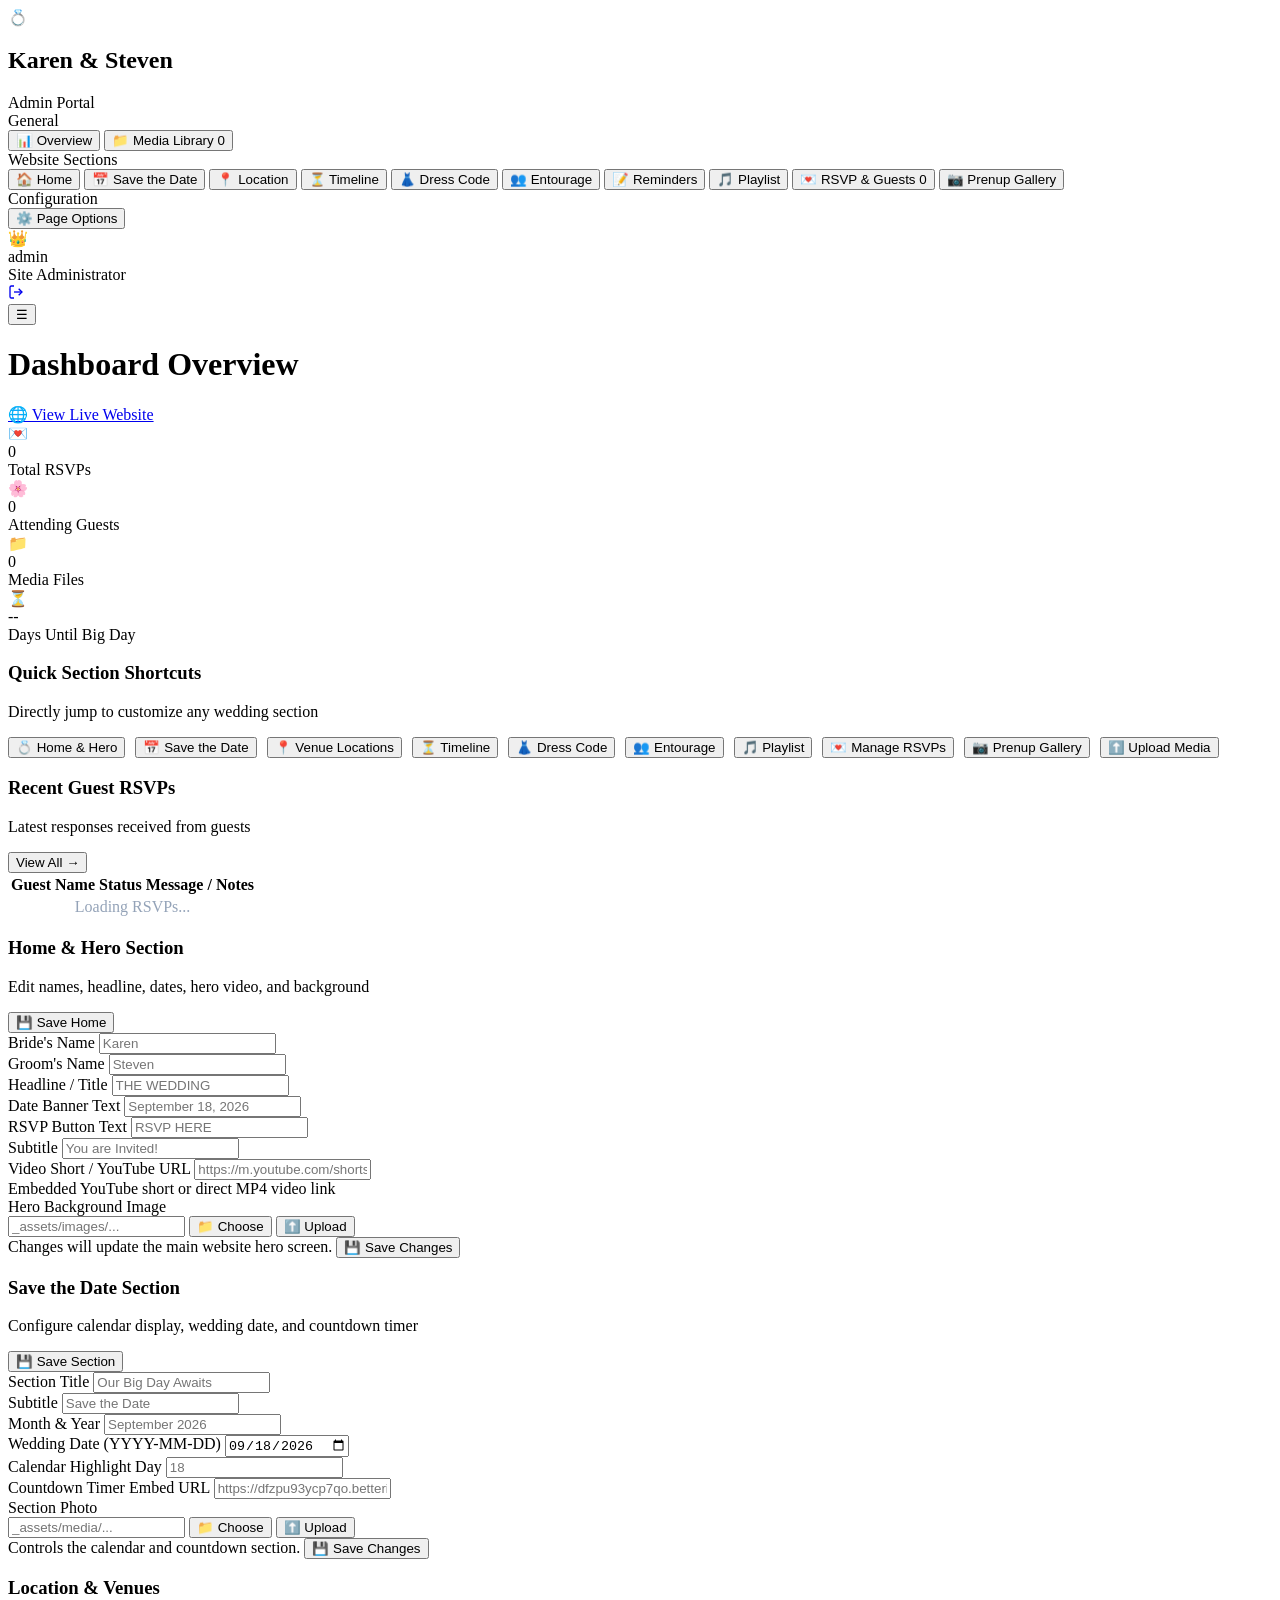
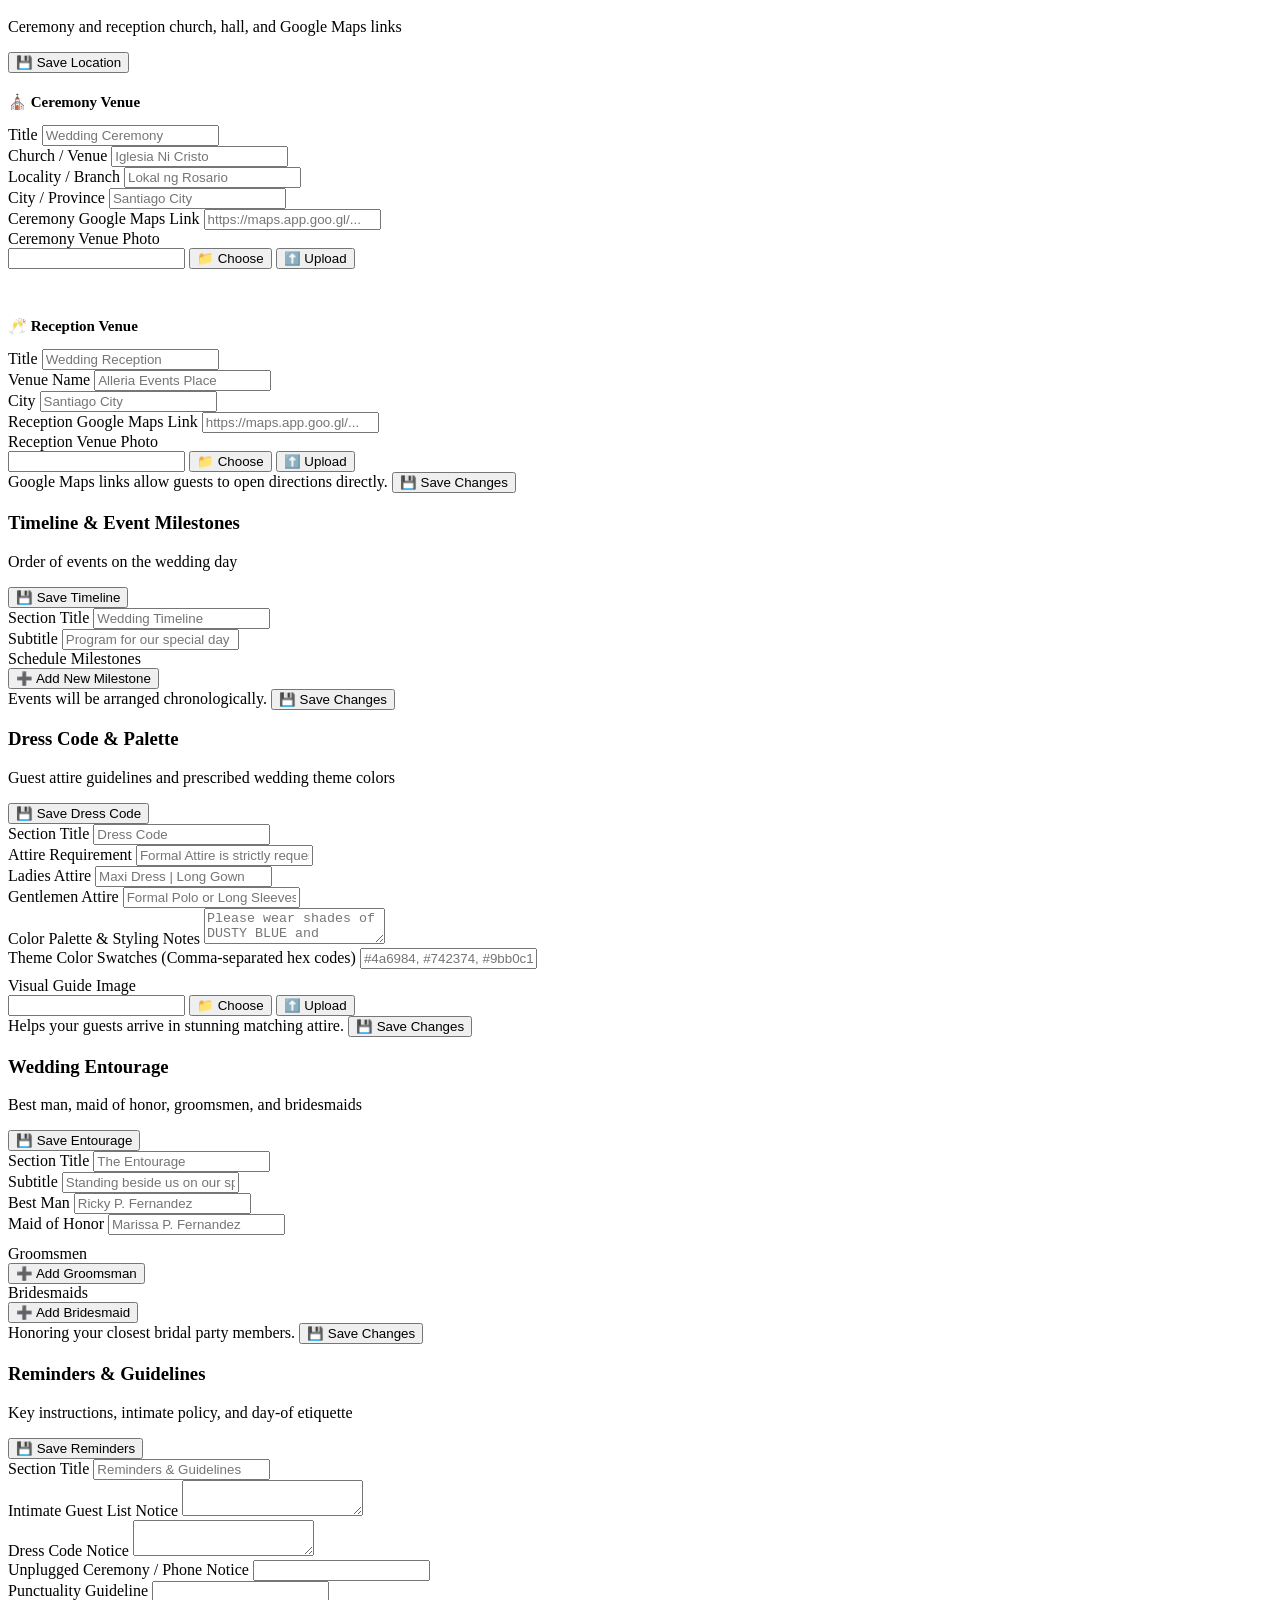
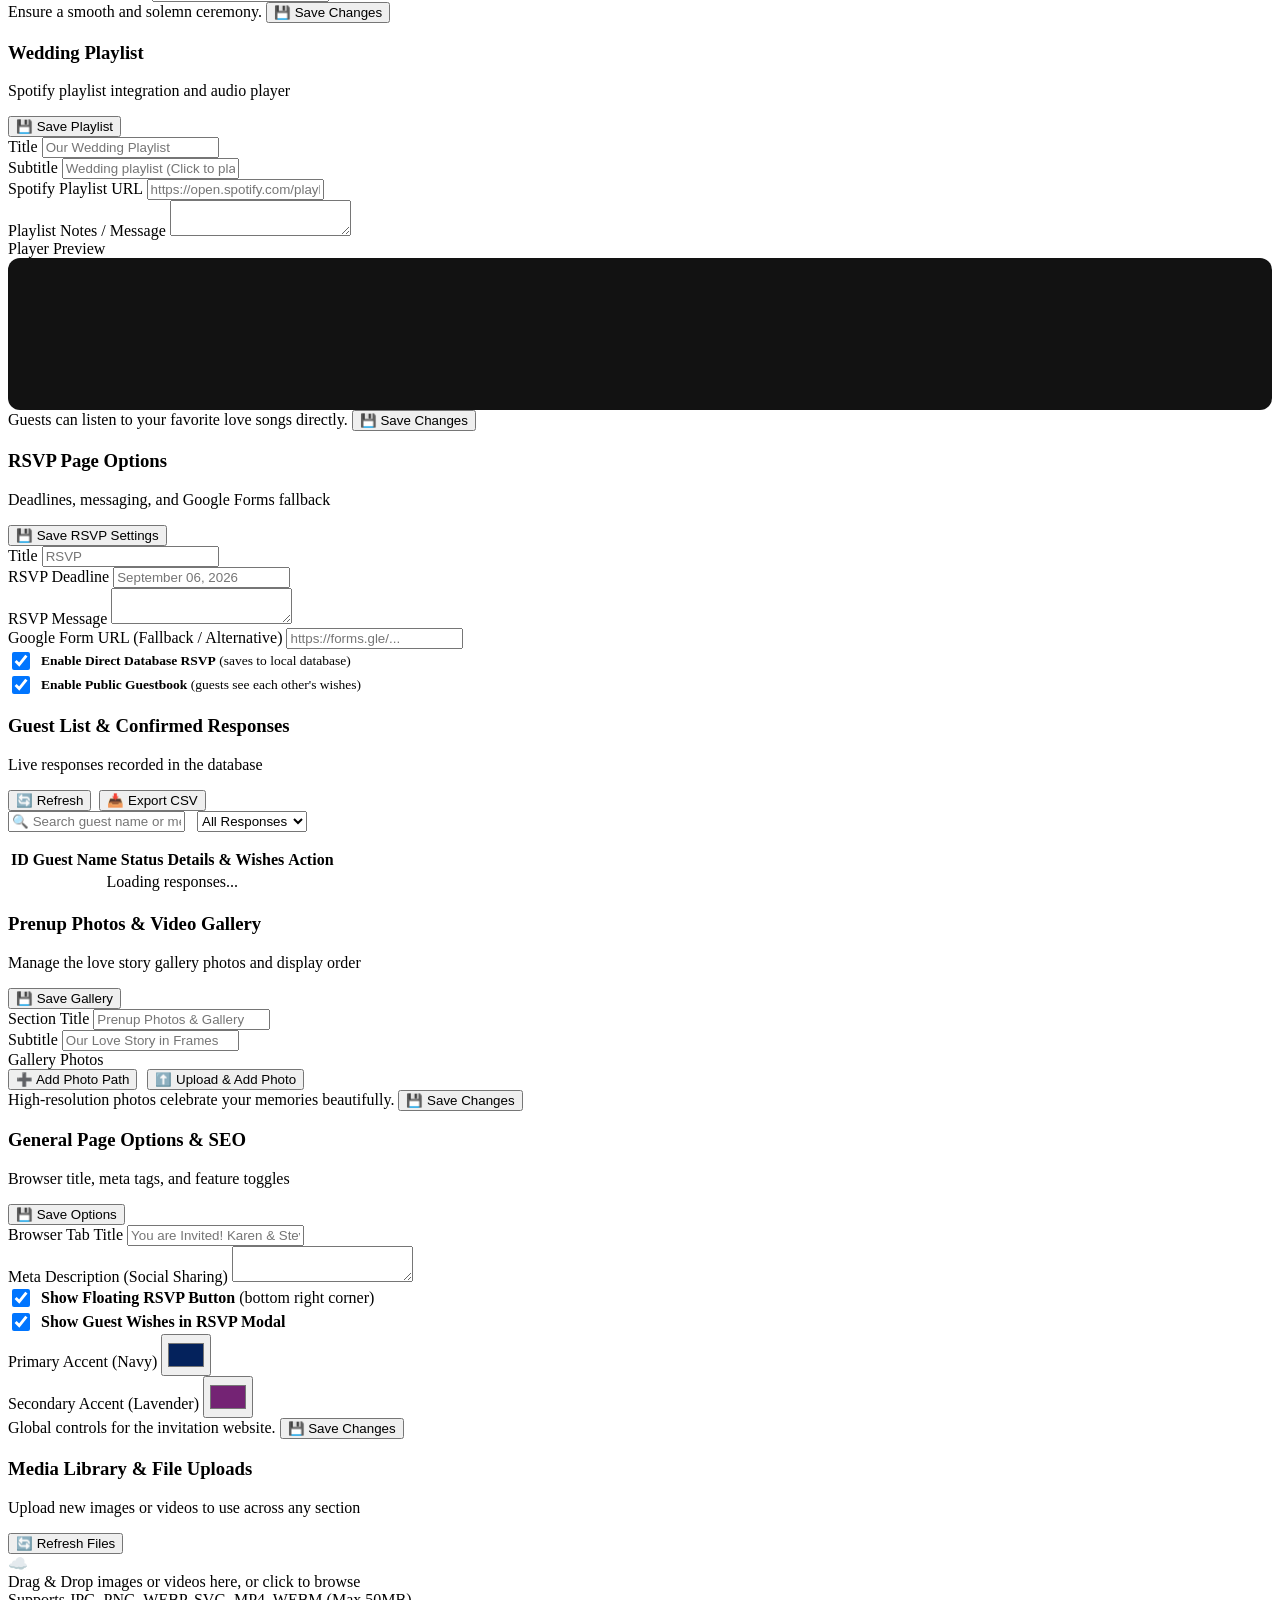
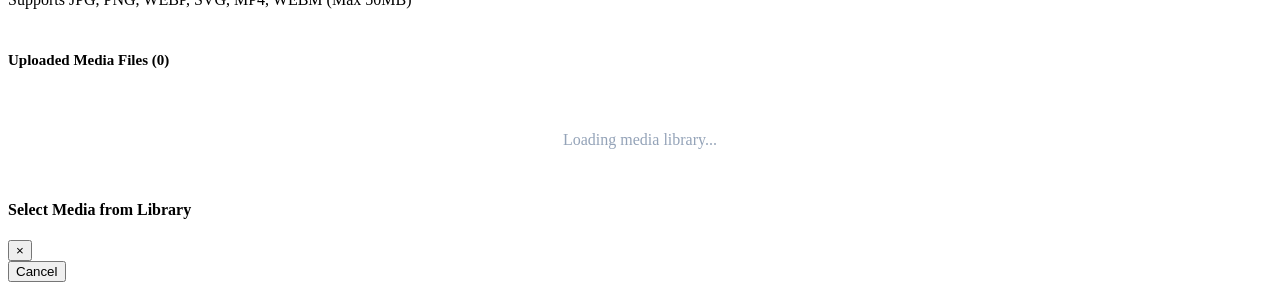
==== frontend/admin/dashboard.html @ 0324f46c "Initial commit: Karen & Steven wedding invitation site and admin portal with Docker & Tailscale depl" ====
<!DOCTYPE html>
<html lang="en">
<head>
  <meta charset="UTF-8" />
  <meta name="viewport" content="width=device-width, initial-scale=1.0" />
  <title>Admin Dashboard &bull; Karen &amp; Steven Wedding</title>
  <link rel="preconnect" href="https://fonts.googleapis.com">
  <link rel="preconnect" href="https://fonts.gstatic.com" crossorigin>
  <link href="https://fonts.googleapis.com/css2?family=Cinzel:wght@500;600;700&family=Inter:wght@300;400;500;600;700;800&display=swap" rel="stylesheet">
  <link rel="stylesheet" href="/admin/dashboard.css" />
</head>
<body>

  <!-- Sidebar -->
  <aside class="sidebar" id="sidebar">
    <div class="sidebar-header">
      <div class="brand-badge">
        <div class="brand-icon">💍</div>
        <div class="brand-info">
          <h2>Karen &amp; Steven</h2>
          <span>Admin Portal</span>
        </div>
      </div>
    </div>

    <nav class="sidebar-menu">
      <div class="menu-category">General</div>
      <button class="nav-item active" data-target="overview">
        <span class="nav-icon">📊</span>
        <span>Overview</span>
      </button>
      <button class="nav-item" data-target="media">
        <span class="nav-icon">📁</span>
        <span>Media Library</span>
        <span class="nav-badge" id="media-badge-count">0</span>
      </button>

      <div class="menu-category">Website Sections</div>
      <button class="nav-item" data-target="home">
        <span class="nav-icon">🏠</span>
        <span>Home</span>
      </button>
      <button class="nav-item" data-target="save_the_date">
        <span class="nav-icon">📅</span>
        <span>Save the Date</span>
      </button>
      <button class="nav-item" data-target="location">
        <span class="nav-icon">📍</span>
        <span>Location</span>
      </button>
      <button class="nav-item" data-target="timeline">
        <span class="nav-icon">⏳</span>
        <span>Timeline</span>
      </button>
      <button class="nav-item" data-target="dress_code">
        <span class="nav-icon">👗</span>
        <span>Dress Code</span>
      </button>
      <button class="nav-item" data-target="entourage">
        <span class="nav-icon">👥</span>
        <span>Entourage</span>
      </button>
      <button class="nav-item" data-target="reminders">
        <span class="nav-icon">📝</span>
        <span>Reminders</span>
      </button>
      <button class="nav-item" data-target="playlist">
        <span class="nav-icon">🎵</span>
        <span>Playlist</span>
      </button>
      <button class="nav-item" data-target="rsvp">
        <span class="nav-icon">💌</span>
        <span>RSVP &amp; Guests</span>
        <span class="nav-badge" id="rsvp-badge-count">0</span>
      </button>
      <button class="nav-item" data-target="prenup">
        <span class="nav-icon">📷</span>
        <span>Prenup Gallery</span>
      </button>

      <div class="menu-category">Configuration</div>
      <button class="nav-item" data-target="page_options">
        <span class="nav-icon">⚙️</span>
        <span>Page Options</span>
      </button>
    </nav>

    <div class="sidebar-footer">
      <div class="admin-profile">
        <div class="admin-avatar">👑</div>
        <div>
          <div class="admin-name" id="admin-display-name">admin</div>
          <div class="admin-role">Site Administrator</div>
        </div>
      </div>
      <a href="/admin/logout" class="logout-btn" title="Log Out">
        <svg width="16" height="16" viewBox="0 0 24 24" fill="none" stroke="currentColor" stroke-width="2">
          <path d="M9 21H5a2 2 0 0 1-2-2V5a2 2 0 0 1 2-2h4"></path>
          <polyline points="16 17 21 12 16 7"></polyline>
          <line x1="21" y1="12" x2="9" y2="12"></line>
        </svg>
      </a>
    </div>
  </aside>

  <!-- Main Wrapper -->
  <div class="main-wrapper">
    <!-- Topbar -->
    <header class="topbar">
      <div class="topbar-left">
        <button class="mobile-toggle" id="mobile-toggle">☰</button>
        <h1 class="page-title" id="current-panel-title">Dashboard Overview</h1>
      </div>
      <div class="topbar-right">
        <a href="/" target="_blank" class="btn btn-secondary btn-sm">
          <span>🌐</span> View Live Website
        </a>
        <button class="btn btn-primary btn-sm save-all-btn" id="global-save-btn" style="display: none;">
          <span>💾</span> Save Changes
        </button>
      </div>
    </header>

    <!-- Main Content -->
    <main class="content-container">

      <!-- PANEL: Overview -->
      <section class="tab-panel active" id="panel-overview">
        <div class="stats-grid">
          <div class="stat-card blue">
            <div class="stat-icon">💌</div>
            <div>
              <div class="stat-val" id="kpi-rsvps-total">0</div>
              <div class="stat-label">Total RSVPs</div>
            </div>
          </div>
          <div class="stat-card green">
            <div class="stat-icon">🌸</div>
            <div>
              <div class="stat-val" id="kpi-rsvps-attending">0</div>
              <div class="stat-label">Attending Guests</div>
            </div>
          </div>
          <div class="stat-card purple">
            <div class="stat-icon">📁</div>
            <div>
              <div class="stat-val" id="kpi-media-count">0</div>
              <div class="stat-label">Media Files</div>
            </div>
          </div>
          <div class="stat-card gold">
            <div class="stat-icon">⏳</div>
            <div>
              <div class="stat-val" id="kpi-days-left">--</div>
              <div class="stat-label">Days Until Big Day</div>
            </div>
          </div>
        </div>

        <div class="card">
          <div class="card-header">
            <div class="card-header-title">
              <h3>Quick Section Shortcuts</h3>
              <p>Directly jump to customize any wedding section</p>
            </div>
          </div>
          <div class="card-body">
            <div style="display: flex; flex-wrap: wrap; gap: 10px;">
              <button class="btn btn-secondary" onclick="navigateToTab('home')">💍 Home &amp; Hero</button>
              <button class="btn btn-secondary" onclick="navigateToTab('save_the_date')">📅 Save the Date</button>
              <button class="btn btn-secondary" onclick="navigateToTab('location')">📍 Venue Locations</button>
              <button class="btn btn-secondary" onclick="navigateToTab('timeline')">⏳ Timeline</button>
              <button class="btn btn-secondary" onclick="navigateToTab('dress_code')">👗 Dress Code</button>
              <button class="btn btn-secondary" onclick="navigateToTab('entourage')">👥 Entourage</button>
              <button class="btn btn-secondary" onclick="navigateToTab('playlist')">🎵 Playlist</button>
              <button class="btn btn-secondary" onclick="navigateToTab('rsvp')">💌 Manage RSVPs</button>
              <button class="btn btn-secondary" onclick="navigateToTab('prenup')">📷 Prenup Gallery</button>
              <button class="btn btn-primary" onclick="navigateToTab('media')">⬆️ Upload Media</button>
            </div>
          </div>
        </div>

        <div class="card">
          <div class="card-header">
            <div class="card-header-title">
              <h3>Recent Guest RSVPs</h3>
              <p>Latest responses received from guests</p>
            </div>
            <button class="btn btn-secondary btn-sm" onclick="navigateToTab('rsvp')">View All &rarr;</button>
          </div>
          <div class="card-body table-responsive">
            <table class="data-table" id="overview-rsvp-table">
              <thead>
                <tr>
                  <th>Guest Name</th>
                  <th>Status</th>
                  <th>Message / Notes</th>
                </tr>
              </thead>
              <tbody id="overview-rsvp-tbody">
                <tr><td colspan="3" style="text-align: center; color: #94a3b8;">Loading RSVPs...</td></tr>
              </tbody>
            </table>
          </div>
        </div>
      </section>

      <!-- PANEL: Home -->
      <section class="tab-panel" id="panel-home">
        <div class="card">
          <div class="card-header">
            <div class="card-header-title">
              <h3>Home &amp; Hero Section</h3>
              <p>Edit names, headline, dates, hero video, and background</p>
            </div>
            <button class="btn btn-primary btn-sm save-section-btn" data-section="home">💾 Save Home</button>
          </div>
          <div class="card-body">
            <div class="form-grid">
              <div class="form-group">
                <label class="form-label" for="home_bride_name">Bride's Name</label>
                <input type="text" id="home_bride_name" class="form-control" placeholder="Karen" />
              </div>
              <div class="form-group">
                <label class="form-label" for="home_groom_name">Groom's Name</label>
                <input type="text" id="home_groom_name" class="form-control" placeholder="Steven" />
              </div>
              <div class="form-group">
                <label class="form-label" for="home_title">Headline / Title</label>
                <input type="text" id="home_title" class="form-control" placeholder="THE WEDDING" />
              </div>
              <div class="form-group">
                <label class="form-label" for="home_date_text">Date Banner Text</label>
                <input type="text" id="home_date_text" class="form-control" placeholder="September 18, 2026" />
              </div>
              <div class="form-group">
                <label class="form-label" for="home_rsvp_btn_text">RSVP Button Text</label>
                <input type="text" id="home_rsvp_btn_text" class="form-control" placeholder="RSVP HERE" />
              </div>
              <div class="form-group">
                <label class="form-label" for="home_subtitle">Subtitle</label>
                <input type="text" id="home_subtitle" class="form-control" placeholder="You are Invited!" />
              </div>
            </div>

            <div class="form-group">
              <label class="form-label" for="home_video_url">Video Short / YouTube URL</label>
              <input type="text" id="home_video_url" class="form-control" placeholder="https://m.youtube.com/shorts/..." />
              <div class="form-help">Embedded YouTube short or direct MP4 video link</div>
            </div>

            <div class="form-group">
              <label class="form-label">Hero Background Image</label>
              <div class="media-input-group">
                <input type="text" id="home_background_image" class="form-control" placeholder="_assets/images/..." />
                <button type="button" class="btn btn-secondary choose-media-btn" data-target-input="home_background_image">📁 Choose</button>
                <button type="button" class="btn btn-primary quick-upload-btn" data-target-input="home_background_image">⬆️ Upload</button>
              </div>
              <div class="media-preview-box" id="home_background_image_preview"></div>
            </div>
          </div>
          <div class="card-footer">
            <span class="form-help">Changes will update the main website hero screen.</span>
            <button class="btn btn-primary save-section-btn" data-section="home">💾 Save Changes</button>
          </div>
        </div>
      </section>

      <!-- PANEL: Save the Date -->
      <section class="tab-panel" id="panel-save_the_date">
        <div class="card">
          <div class="card-header">
            <div class="card-header-title">
              <h3>Save the Date Section</h3>
              <p>Configure calendar display, wedding date, and countdown timer</p>
            </div>
            <button class="btn btn-primary btn-sm save-section-btn" data-section="save_the_date">💾 Save Section</button>
          </div>
          <div class="card-body">
            <div class="form-grid">
              <div class="form-group">
                <label class="form-label" for="std_title">Section Title</label>
                <input type="text" id="std_title" class="form-control" placeholder="Our Big Day Awaits" />
              </div>
              <div class="form-group">
                <label class="form-label" for="std_subtitle">Subtitle</label>
                <input type="text" id="std_subtitle" class="form-control" placeholder="Save the Date" />
              </div>
              <div class="form-group">
                <label class="form-label" for="std_month_year">Month &amp; Year</label>
                <input type="text" id="std_month_year" class="form-control" placeholder="September 2026" />
              </div>
              <div class="form-group">
                <label class="form-label" for="std_wedding_date">Wedding Date (YYYY-MM-DD)</label>
                <input type="date" id="std_wedding_date" class="form-control" value="2026-09-18" />
              </div>
              <div class="form-group">
                <label class="form-label" for="std_highlight_day">Calendar Highlight Day</label>
                <input type="text" id="std_highlight_day" class="form-control" placeholder="18" />
              </div>
            </div>

            <div class="form-group">
              <label class="form-label" for="std_countdown_embed">Countdown Timer Embed URL</label>
              <input type="text" id="std_countdown_embed" class="form-control" placeholder="https://dfzpu93ycp7qo.betterimages.ai/..." />
            </div>

            <div class="form-group">
              <label class="form-label">Section Photo</label>
              <div class="media-input-group">
                <input type="text" id="std_image" class="form-control" placeholder="_assets/media/..." />
                <button type="button" class="btn btn-secondary choose-media-btn" data-target-input="std_image">📁 Choose</button>
                <button type="button" class="btn btn-primary quick-upload-btn" data-target-input="std_image">⬆️ Upload</button>
              </div>
              <div class="media-preview-box" id="std_image_preview"></div>
            </div>
          </div>
          <div class="card-footer">
            <span class="form-help">Controls the calendar and countdown section.</span>
            <button class="btn btn-primary save-section-btn" data-section="save_the_date">💾 Save Changes</button>
          </div>
        </div>
      </section>

      <!-- PANEL: Location -->
      <section class="tab-panel" id="panel-location">
        <div class="card">
          <div class="card-header">
            <div class="card-header-title">
              <h3>Location &amp; Venues</h3>
              <p>Ceremony and reception church, hall, and Google Maps links</p>
            </div>
            <button class="btn btn-primary btn-sm save-section-btn" data-section="location">💾 Save Location</button>
          </div>
          <div class="card-body">
            <h4 style="font-size: 15px; margin-bottom: 14px; color: var(--primary);">⛪ Ceremony Venue</h4>
            <div class="form-grid">
              <div class="form-group">
                <label class="form-label" for="loc_ceremony_title">Title</label>
                <input type="text" id="loc_ceremony_title" class="form-control" placeholder="Wedding Ceremony" />
              </div>
              <div class="form-group">
                <label class="form-label" for="loc_ceremony_church">Church / Venue</label>
                <input type="text" id="loc_ceremony_church" class="form-control" placeholder="Iglesia Ni Cristo" />
              </div>
              <div class="form-group">
                <label class="form-label" for="loc_ceremony_sub">Locality / Branch</label>
                <input type="text" id="loc_ceremony_sub" class="form-control" placeholder="Lokal ng Rosario" />
              </div>
              <div class="form-group">
                <label class="form-label" for="loc_ceremony_city">City / Province</label>
                <input type="text" id="loc_ceremony_city" class="form-control" placeholder="Santiago City" />
              </div>
            </div>
            <div class="form-group">
              <label class="form-label" for="loc_ceremony_map_url">Ceremony Google Maps Link</label>
              <input type="text" id="loc_ceremony_map_url" class="form-control" placeholder="https://maps.app.goo.gl/..." />
            </div>
            <div class="form-group">
              <label class="form-label">Ceremony Venue Photo</label>
              <div class="media-input-group">
                <input type="text" id="loc_ceremony_image" class="form-control" />
                <button type="button" class="btn btn-secondary choose-media-btn" data-target-input="loc_ceremony_image">📁 Choose</button>
                <button type="button" class="btn btn-primary quick-upload-btn" data-target-input="loc_ceremony_image">⬆️ Upload</button>
              </div>
              <div class="media-preview-box" id="loc_ceremony_image_preview"></div>
            </div>

            <hr style="border: none; border-top: 1px solid var(--border-color); margin: 24px 0;" />

            <h4 style="font-size: 15px; margin-bottom: 14px; color: var(--accent-lavender);">🥂 Reception Venue</h4>
            <div class="form-grid">
              <div class="form-group">
                <label class="form-label" for="loc_reception_title">Title</label>
                <input type="text" id="loc_reception_title" class="form-control" placeholder="Wedding Reception" />
              </div>
              <div class="form-group">
                <label class="form-label" for="loc_reception_venue">Venue Name</label>
                <input type="text" id="loc_reception_venue" class="form-control" placeholder="Alleria Events Place" />
              </div>
              <div class="form-group">
                <label class="form-label" for="loc_reception_city">City</label>
                <input type="text" id="loc_reception_city" class="form-control" placeholder="Santiago City" />
              </div>
            </div>
            <div class="form-group">
              <label class="form-label" for="loc_reception_map_url">Reception Google Maps Link</label>
              <input type="text" id="loc_reception_map_url" class="form-control" placeholder="https://maps.app.goo.gl/..." />
            </div>
            <div class="form-group">
              <label class="form-label">Reception Venue Photo</label>
              <div class="media-input-group">
                <input type="text" id="loc_reception_image" class="form-control" />
                <button type="button" class="btn btn-secondary choose-media-btn" data-target-input="loc_reception_image">📁 Choose</button>
                <button type="button" class="btn btn-primary quick-upload-btn" data-target-input="loc_reception_image">⬆️ Upload</button>
              </div>
              <div class="media-preview-box" id="loc_reception_image_preview"></div>
            </div>
          </div>
          <div class="card-footer">
            <span class="form-help">Google Maps links allow guests to open directions directly.</span>
            <button class="btn btn-primary save-section-btn" data-section="location">💾 Save Changes</button>
          </div>
        </div>
      </section>

      <!-- PANEL: Timeline -->
      <section class="tab-panel" id="panel-timeline">
        <div class="card">
          <div class="card-header">
            <div class="card-header-title">
              <h3>Timeline &amp; Event Milestones</h3>
              <p>Order of events on the wedding day</p>
            </div>
            <button class="btn btn-primary btn-sm save-section-btn" data-section="timeline">💾 Save Timeline</button>
          </div>
          <div class="card-body">
            <div class="form-grid">
              <div class="form-group">
                <label class="form-label" for="tl_title">Section Title</label>
                <input type="text" id="tl_title" class="form-control" placeholder="Wedding Timeline" />
              </div>
              <div class="form-group">
                <label class="form-label" for="tl_subtitle">Subtitle</label>
                <input type="text" id="tl_subtitle" class="form-control" placeholder="Program for our special day" />
              </div>
            </div>

            <label class="form-label" style="margin-top: 10px;">Schedule Milestones</label>
            <div id="timeline-list" class="dynamic-list"></div>

            <button type="button" class="btn btn-secondary btn-sm" id="add-timeline-item-btn">
              <span>➕</span> Add New Milestone
            </button>
          </div>
          <div class="card-footer">
            <span class="form-help">Events will be arranged chronologically.</span>
            <button class="btn btn-primary save-section-btn" data-section="timeline">💾 Save Changes</button>
          </div>
        </div>
      </section>

      <!-- PANEL: Dress Code -->
      <section class="tab-panel" id="panel-dress_code">
        <div class="card">
          <div class="card-header">
            <div class="card-header-title">
              <h3>Dress Code &amp; Palette</h3>
              <p>Guest attire guidelines and prescribed wedding theme colors</p>
            </div>
            <button class="btn btn-primary btn-sm save-section-btn" data-section="dress_code">💾 Save Dress Code</button>
          </div>
          <div class="card-body">
            <div class="form-grid">
              <div class="form-group">
                <label class="form-label" for="dc_title">Section Title</label>
                <input type="text" id="dc_title" class="form-control" placeholder="Dress Code" />
              </div>
              <div class="form-group">
                <label class="form-label" for="dc_attire_rule">Attire Requirement</label>
                <input type="text" id="dc_attire_rule" class="form-control" placeholder="Formal Attire is strictly requested." />
              </div>
              <div class="form-group">
                <label class="form-label" for="dc_ladies">Ladies Attire</label>
                <input type="text" id="dc_ladies" class="form-control" placeholder="Maxi Dress | Long Gown" />
              </div>
              <div class="form-group">
                <label class="form-label" for="dc_gentlemen">Gentlemen Attire</label>
                <input type="text" id="dc_gentlemen" class="form-control" placeholder="Formal Polo or Long Sleeves | Black Slacks" />
              </div>
            </div>

            <div class="form-group">
              <label class="form-label" for="dc_notes">Color Palette &amp; Styling Notes</label>
              <textarea id="dc_notes" class="form-control" placeholder="Please wear shades of DUSTY BLUE and LAVENDER to compliment the theme."></textarea>
            </div>

            <div class="form-group">
              <label class="form-label">Theme Color Swatches (Comma-separated hex codes)</label>
              <input type="text" id="dc_colors" class="form-control" placeholder="#4a6984, #742374, #9bb0c1, #cbb3cc, #c5a059" />
              <div id="dc_color_preview" style="display: flex; gap: 8px; margin-top: 8px;"></div>
            </div>

            <div class="form-group">
              <label class="form-label">Visual Guide Image</label>
              <div class="media-input-group">
                <input type="text" id="dc_guide_image" class="form-control" />
                <button type="button" class="btn btn-secondary choose-media-btn" data-target-input="dc_guide_image">📁 Choose</button>
                <button type="button" class="btn btn-primary quick-upload-btn" data-target-input="dc_guide_image">⬆️ Upload</button>
              </div>
              <div class="media-preview-box" id="dc_guide_image_preview"></div>
            </div>
          </div>
          <div class="card-footer">
            <span class="form-help">Helps your guests arrive in stunning matching attire.</span>
            <button class="btn btn-primary save-section-btn" data-section="dress_code">💾 Save Changes</button>
          </div>
        </div>
      </section>

      <!-- PANEL: Entourage -->
      <section class="tab-panel" id="panel-entourage">
        <div class="card">
          <div class="card-header">
            <div class="card-header-title">
              <h3>Wedding Entourage</h3>
              <p>Best man, maid of honor, groomsmen, and bridesmaids</p>
            </div>
            <button class="btn btn-primary btn-sm save-section-btn" data-section="entourage">💾 Save Entourage</button>
          </div>
          <div class="card-body">
            <div class="form-grid">
              <div class="form-group">
                <label class="form-label" for="ent_title">Section Title</label>
                <input type="text" id="ent_title" class="form-control" placeholder="The Entourage" />
              </div>
              <div class="form-group">
                <label class="form-label" for="ent_subtitle">Subtitle</label>
                <input type="text" id="ent_subtitle" class="form-control" placeholder="Standing beside us on our special day" />
              </div>
              <div class="form-group">
                <label class="form-label" for="ent_best_man">Best Man</label>
                <input type="text" id="ent_best_man" class="form-control" placeholder="Ricky P. Fernandez" />
              </div>
              <div class="form-group">
                <label class="form-label" for="ent_maid_of_honor">Maid of Honor</label>
                <input type="text" id="ent_maid_of_honor" class="form-control" placeholder="Marissa P. Fernandez" />
              </div>
            </div>

            <div class="form-grid" style="margin-top: 10px;">
              <div>
                <label class="form-label">Groomsmen</label>
                <div id="groomsmen-list" class="dynamic-list"></div>
                <button type="button" class="btn btn-secondary btn-sm" id="add-groomsman-btn">➕ Add Groomsman</button>
              </div>
              <div>
                <label class="form-label">Bridesmaids</label>
                <div id="bridesmaids-list" class="dynamic-list"></div>
                <button type="button" class="btn btn-secondary btn-sm" id="add-bridesmaid-btn">➕ Add Bridesmaid</button>
              </div>
            </div>
          </div>
          <div class="card-footer">
            <span class="form-help">Honoring your closest bridal party members.</span>
            <button class="btn btn-primary save-section-btn" data-section="entourage">💾 Save Changes</button>
          </div>
        </div>
      </section>

      <!-- PANEL: Reminders -->
      <section class="tab-panel" id="panel-reminders">
        <div class="card">
          <div class="card-header">
            <div class="card-header-title">
              <h3>Reminders &amp; Guidelines</h3>
              <p>Key instructions, intimate policy, and day-of etiquette</p>
            </div>
            <button class="btn btn-primary btn-sm save-section-btn" data-section="reminders">💾 Save Reminders</button>
          </div>
          <div class="card-body">
            <div class="form-group">
              <label class="form-label" for="rem_title">Section Title</label>
              <input type="text" id="rem_title" class="form-control" placeholder="Reminders & Guidelines" />
            </div>
            <div class="form-group">
              <label class="form-label" for="rem_intimate_note">Intimate Guest List Notice</label>
              <textarea id="rem_intimate_note" class="form-control"></textarea>
            </div>
            <div class="form-group">
              <label class="form-label" for="rem_dress_code_note">Dress Code Notice</label>
              <textarea id="rem_dress_code_note" class="form-control"></textarea>
            </div>
            <div class="form-group">
              <label class="form-label" for="rem_unplugged_ceremony">Unplugged Ceremony / Phone Notice</label>
              <input type="text" id="rem_unplugged_ceremony" class="form-control" />
            </div>
            <div class="form-group">
              <label class="form-label" for="rem_punctuality">Punctuality Guideline</label>
              <input type="text" id="rem_punctuality" class="form-control" />
            </div>
          </div>
          <div class="card-footer">
            <span class="form-help">Ensure a smooth and solemn ceremony.</span>
            <button class="btn btn-primary save-section-btn" data-section="reminders">💾 Save Changes</button>
          </div>
        </div>
      </section>

      <!-- PANEL: Playlist -->
      <section class="tab-panel" id="panel-playlist">
        <div class="card">
          <div class="card-header">
            <div class="card-header-title">
              <h3>Wedding Playlist</h3>
              <p>Spotify playlist integration and audio player</p>
            </div>
            <button class="btn btn-primary btn-sm save-section-btn" data-section="playlist">💾 Save Playlist</button>
          </div>
          <div class="card-body">
            <div class="form-grid">
              <div class="form-group">
                <label class="form-label" for="pl_title">Title</label>
                <input type="text" id="pl_title" class="form-control" placeholder="Our Wedding Playlist" />
              </div>
              <div class="form-group">
                <label class="form-label" for="pl_subtitle">Subtitle</label>
                <input type="text" id="pl_subtitle" class="form-control" placeholder="Wedding playlist (Click to play)" />
              </div>
            </div>

            <div class="form-group">
              <label class="form-label" for="pl_spotify_url">Spotify Playlist URL</label>
              <input type="text" id="pl_spotify_url" class="form-control" placeholder="https://open.spotify.com/playlist/..." />
            </div>

            <div class="form-group">
              <label class="form-label" for="pl_notes">Playlist Notes / Message</label>
              <textarea id="pl_notes" class="form-control"></textarea>
            </div>

            <div class="form-group">
              <label class="form-label">Player Preview</label>
              <div id="spotify-preview-container" style="border-radius: 12px; overflow: hidden; background: #121212; min-height: 152px;"></div>
            </div>
          </div>
          <div class="card-footer">
            <span class="form-help">Guests can listen to your favorite love songs directly.</span>
            <button class="btn btn-primary save-section-btn" data-section="playlist">💾 Save Changes</button>
          </div>
        </div>
      </section>

      <!-- PANEL: RSVP & Guests -->
      <section class="tab-panel" id="panel-rsvp">
        <div class="card">
          <div class="card-header">
            <div class="card-header-title">
              <h3>RSVP Page Options</h3>
              <p>Deadlines, messaging, and Google Forms fallback</p>
            </div>
            <button class="btn btn-primary btn-sm save-section-btn" data-section="rsvp">💾 Save RSVP Settings</button>
          </div>
          <div class="card-body">
            <div class="form-grid">
              <div class="form-group">
                <label class="form-label" for="rsvp_title">Title</label>
                <input type="text" id="rsvp_title" class="form-control" placeholder="RSVP" />
              </div>
              <div class="form-group">
                <label class="form-label" for="rsvp_deadline">RSVP Deadline</label>
                <input type="text" id="rsvp_deadline" class="form-control" placeholder="September 06, 2026" />
              </div>
            </div>

            <div class="form-group">
              <label class="form-label" for="rsvp_description">RSVP Message</label>
              <textarea id="rsvp_description" class="form-control"></textarea>
            </div>

            <div class="form-group">
              <label class="form-label" for="rsvp_google_form_url">Google Form URL (Fallback / Alternative)</label>
              <input type="text" id="rsvp_google_form_url" class="form-control" placeholder="https://forms.gle/..." />
            </div>

            <div class="form-grid">
              <div class="form-group">
                <label style="display: flex; align-items: center; gap: 8px; cursor: pointer; font-size: 13.5px;">
                  <input type="checkbox" id="rsvp_enable_direct_rsvp" checked style="accent-color: var(--primary); width: 18px; height: 18px;" />
                  <span><strong>Enable Direct Database RSVP</strong> (saves to local database)</span>
                </label>
              </div>
              <div class="form-group">
                <label style="display: flex; align-items: center; gap: 8px; cursor: pointer; font-size: 13.5px;">
                  <input type="checkbox" id="rsvp_enable_guestbook" checked style="accent-color: var(--primary); width: 18px; height: 18px;" />
                  <span><strong>Enable Public Guestbook</strong> (guests see each other's wishes)</span>
                </label>
              </div>
            </div>
          </div>
        </div>

        <!-- Guest List Management -->
        <div class="card">
          <div class="card-header">
            <div class="card-header-title">
              <h3>Guest List &amp; Confirmed Responses</h3>
              <p>Live responses recorded in the database</p>
            </div>
            <div style="display: flex; gap: 8px;">
              <button class="btn btn-secondary btn-sm" id="refresh-rsvps-btn">🔄 Refresh</button>
              <button class="btn btn-success btn-sm" id="export-rsvps-csv-btn">📥 Export CSV</button>
            </div>
          </div>
          <div class="card-body">
            <div style="display: flex; gap: 12px; margin-bottom: 16px;">
              <input type="text" id="rsvp-search-input" class="form-control" placeholder="🔍 Search guest name or message..." style="max-width: 320px;" />
              <select id="rsvp-status-filter" class="form-control" style="max-width: 180px;">
                <option value="all">All Responses</option>
                <option value="attending">Attending Only</option>
                <option value="declined">Declined Only</option>
              </select>
            </div>

            <div class="table-responsive">
              <table class="data-table" id="all-rsvps-table">
                <thead>
                  <tr>
                    <th>ID</th>
                    <th>Guest Name</th>
                    <th>Status</th>
                    <th>Details &amp; Wishes</th>
                    <th>Action</th>
                  </tr>
                </thead>
                <tbody id="all-rsvps-tbody">
                  <tr><td colspan="5" style="text-align: center;">Loading responses...</td></tr>
                </tbody>
              </table>
            </div>
          </div>
        </div>
      </section>

      <!-- PANEL: Prenup Gallery -->
      <section class="tab-panel" id="panel-prenup">
        <div class="card">
          <div class="card-header">
            <div class="card-header-title">
              <h3>Prenup Photos &amp; Video Gallery</h3>
              <p>Manage the love story gallery photos and display order</p>
            </div>
            <button class="btn btn-primary btn-sm save-section-btn" data-section="prenup">💾 Save Gallery</button>
          </div>
          <div class="card-body">
            <div class="form-grid">
              <div class="form-group">
                <label class="form-label" for="pn_title">Section Title</label>
                <input type="text" id="pn_title" class="form-control" placeholder="Prenup Photos & Gallery" />
              </div>
              <div class="form-group">
                <label class="form-label" for="pn_subtitle">Subtitle</label>
                <input type="text" id="pn_subtitle" class="form-control" placeholder="Our Love Story in Frames" />
              </div>
            </div>

            <label class="form-label" style="margin-top: 14px;">Gallery Photos</label>
            <div id="prenup-photos-list" class="dynamic-list"></div>

            <div style="display: flex; gap: 10px;">
              <button type="button" class="btn btn-secondary btn-sm" id="add-prenup-photo-btn">
                <span>➕</span> Add Photo Path
              </button>
              <button type="button" class="btn btn-primary btn-sm" id="upload-prenup-photo-btn">
                <span>⬆️</span> Upload &amp; Add Photo
              </button>
            </div>
          </div>
          <div class="card-footer">
            <span class="form-help">High-resolution photos celebrate your memories beautifully.</span>
            <button class="btn btn-primary save-section-btn" data-section="prenup">💾 Save Changes</button>
          </div>
        </div>
      </section>

      <!-- PANEL: Page Options -->
      <section class="tab-panel" id="panel-page_options">
        <div class="card">
          <div class="card-header">
            <div class="card-header-title">
              <h3>General Page Options &amp; SEO</h3>
              <p>Browser title, meta tags, and feature toggles</p>
            </div>
            <button class="btn btn-primary btn-sm save-section-btn" data-section="page_options">💾 Save Options</button>
          </div>
          <div class="card-body">
            <div class="form-group">
              <label class="form-label" for="opt_site_title">Browser Tab Title</label>
              <input type="text" id="opt_site_title" class="form-control" placeholder="You are Invited! Karen & Steven Wedding" />
            </div>

            <div class="form-group">
              <label class="form-label" for="opt_meta_description">Meta Description (Social Sharing)</label>
              <textarea id="opt_meta_description" class="form-control"></textarea>
            </div>

            <div class="form-grid">
              <div class="form-group">
                <label style="display: flex; align-items: center; gap: 8px; cursor: pointer;">
                  <input type="checkbox" id="opt_show_floating_rsvp" checked style="accent-color: var(--primary); width: 18px; height: 18px;" />
                  <span><strong>Show Floating RSVP Button</strong> (bottom right corner)</span>
                </label>
              </div>
              <div class="form-group">
                <label style="display: flex; align-items: center; gap: 8px; cursor: pointer;">
                  <input type="checkbox" id="opt_show_guest_wishes" checked style="accent-color: var(--primary); width: 18px; height: 18px;" />
                  <span><strong>Show Guest Wishes in RSVP Modal</strong></span>
                </label>
              </div>
            </div>

            <div class="form-grid">
              <div class="form-group">
                <label class="form-label" for="opt_primary_color">Primary Accent (Navy)</label>
                <input type="color" id="opt_primary_color" class="form-control" value="#04225c" style="height: 42px; padding: 4px;" />
              </div>
              <div class="form-group">
                <label class="form-label" for="opt_secondary_color">Secondary Accent (Lavender)</label>
                <input type="color" id="opt_secondary_color" class="form-control" value="#742374" style="height: 42px; padding: 4px;" />
              </div>
            </div>
          </div>
          <div class="card-footer">
            <span class="form-help">Global controls for the invitation website.</span>
            <button class="btn btn-primary save-section-btn" data-section="page_options">💾 Save Changes</button>
          </div>
        </div>
      </section>

      <!-- PANEL: Media Library -->
      <section class="tab-panel" id="panel-media">
        <div class="card">
          <div class="card-header">
            <div class="card-header-title">
              <h3>Media Library &amp; File Uploads</h3>
              <p>Upload new images or videos to use across any section</p>
            </div>
            <button class="btn btn-secondary btn-sm" id="refresh-media-btn">🔄 Refresh Files</button>
          </div>
          <div class="card-body">
            <!-- Upload Dropzone -->
            <div class="dropzone" id="dropzone">
              <div class="dropzone-icon">☁️</div>
              <div class="dropzone-text">Drag &amp; Drop images or videos here, or click to browse</div>
              <div class="dropzone-sub">Supports JPG, PNG, WEBP, SVG, MP4, WEBM (Max 50MB)</div>
              <input type="file" id="file-input" multiple accept="image/*,video/*" style="display: none;" />
            </div>

            <!-- Upload Progress -->
            <div id="upload-progress" style="display: none; margin-top: 14px;">
              <div style="height: 6px; background: #e2e8f0; border-radius: 999px; overflow: hidden;">
                <div id="upload-progress-bar" style="height: 100%; width: 0%; background: var(--primary); transition: width 0.2s;"></div>
              </div>
              <div id="upload-progress-text" style="font-size: 12px; color: var(--text-muted); margin-top: 4px;">Uploading...</div>
            </div>

            <!-- Media Grid -->
            <div style="margin-top: 24px;">
              <div style="display: flex; align-items: center; justify-content: space-between; margin-bottom: 12px;">
                <h4 style="font-size: 15px; font-weight: 700;">Uploaded Media Files (<span id="media-count-label">0</span>)</h4>
              </div>
              <div class="media-grid" id="media-grid-container">
                <div style="grid-column: 1/-1; text-align: center; color: #94a3b8; padding: 30px;">Loading media library...</div>
              </div>
            </div>
          </div>
        </div>
      </section>

    </main>
  </div>

  <!-- Media Selector Modal -->
  <div class="modal-backdrop" id="media-picker-modal">
    <div class="modal-dialog">
      <div class="modal-header">
        <h4>Select Media from Library</h4>
        <button type="button" class="btn btn-secondary btn-sm" id="close-media-picker-btn">&times;</button>
      </div>
      <div class="modal-body">
        <div class="media-grid" id="picker-media-grid" style="margin-top: 0;"></div>
      </div>
      <div class="modal-footer">
        <button type="button" class="btn btn-secondary" id="cancel-media-picker-btn">Cancel</button>
      </div>
    </div>
  </div>

  <!-- Toast Notification Container -->
  <div class="toast-container" id="toast-container"></div>

  <script src="/admin/dashboard.js"></script>
</body>
</html>
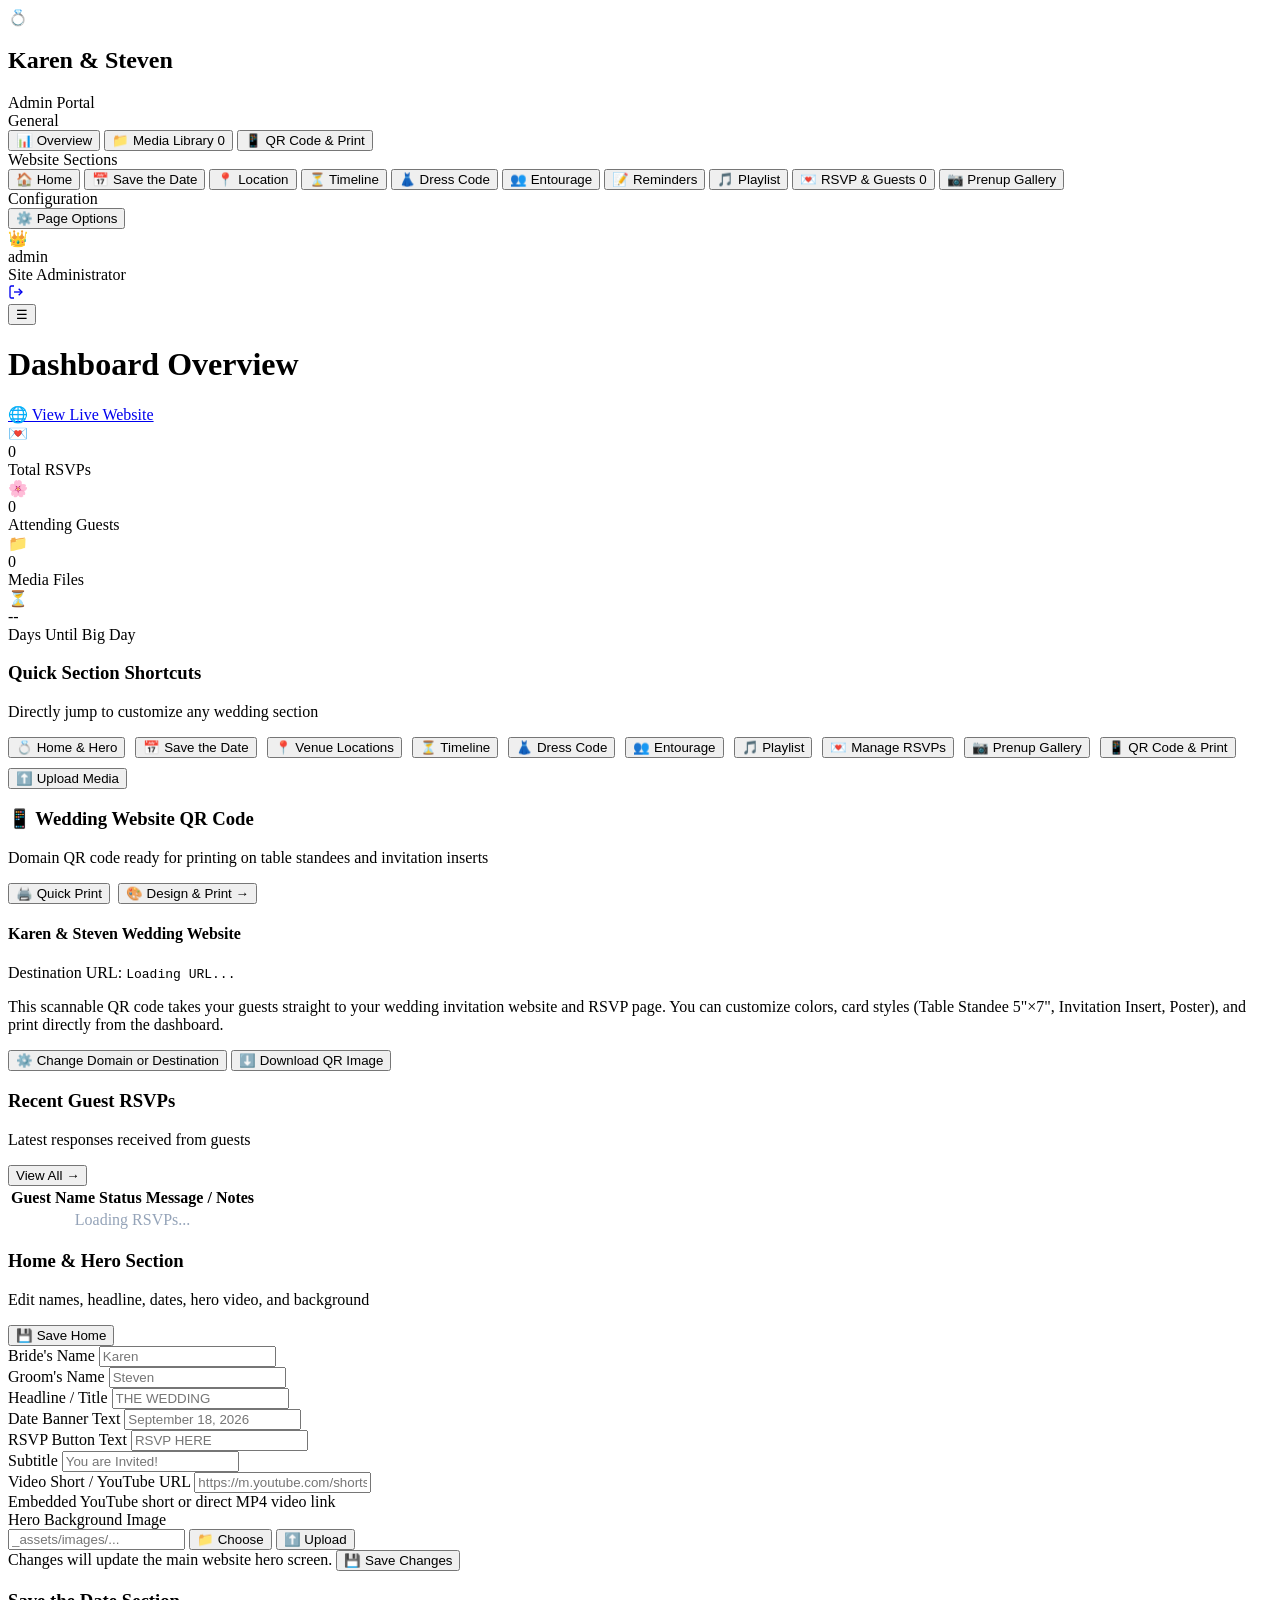
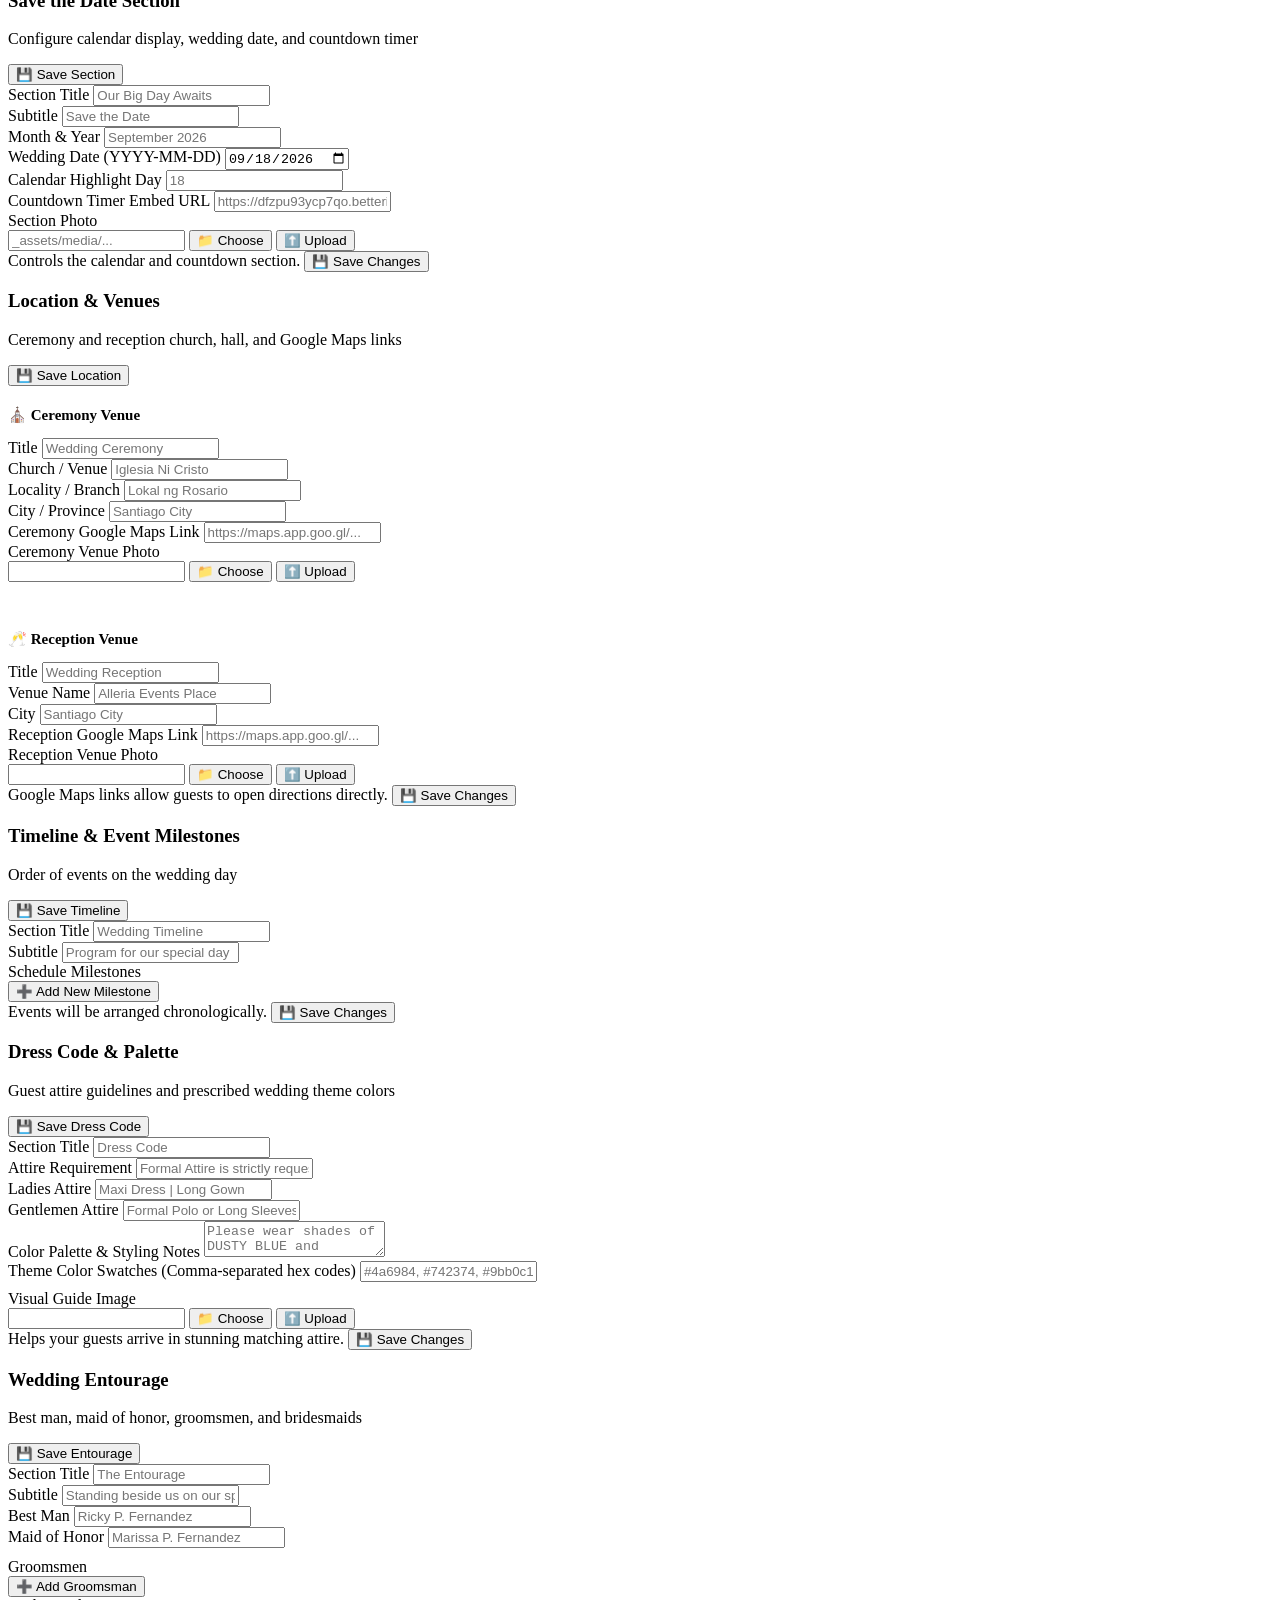
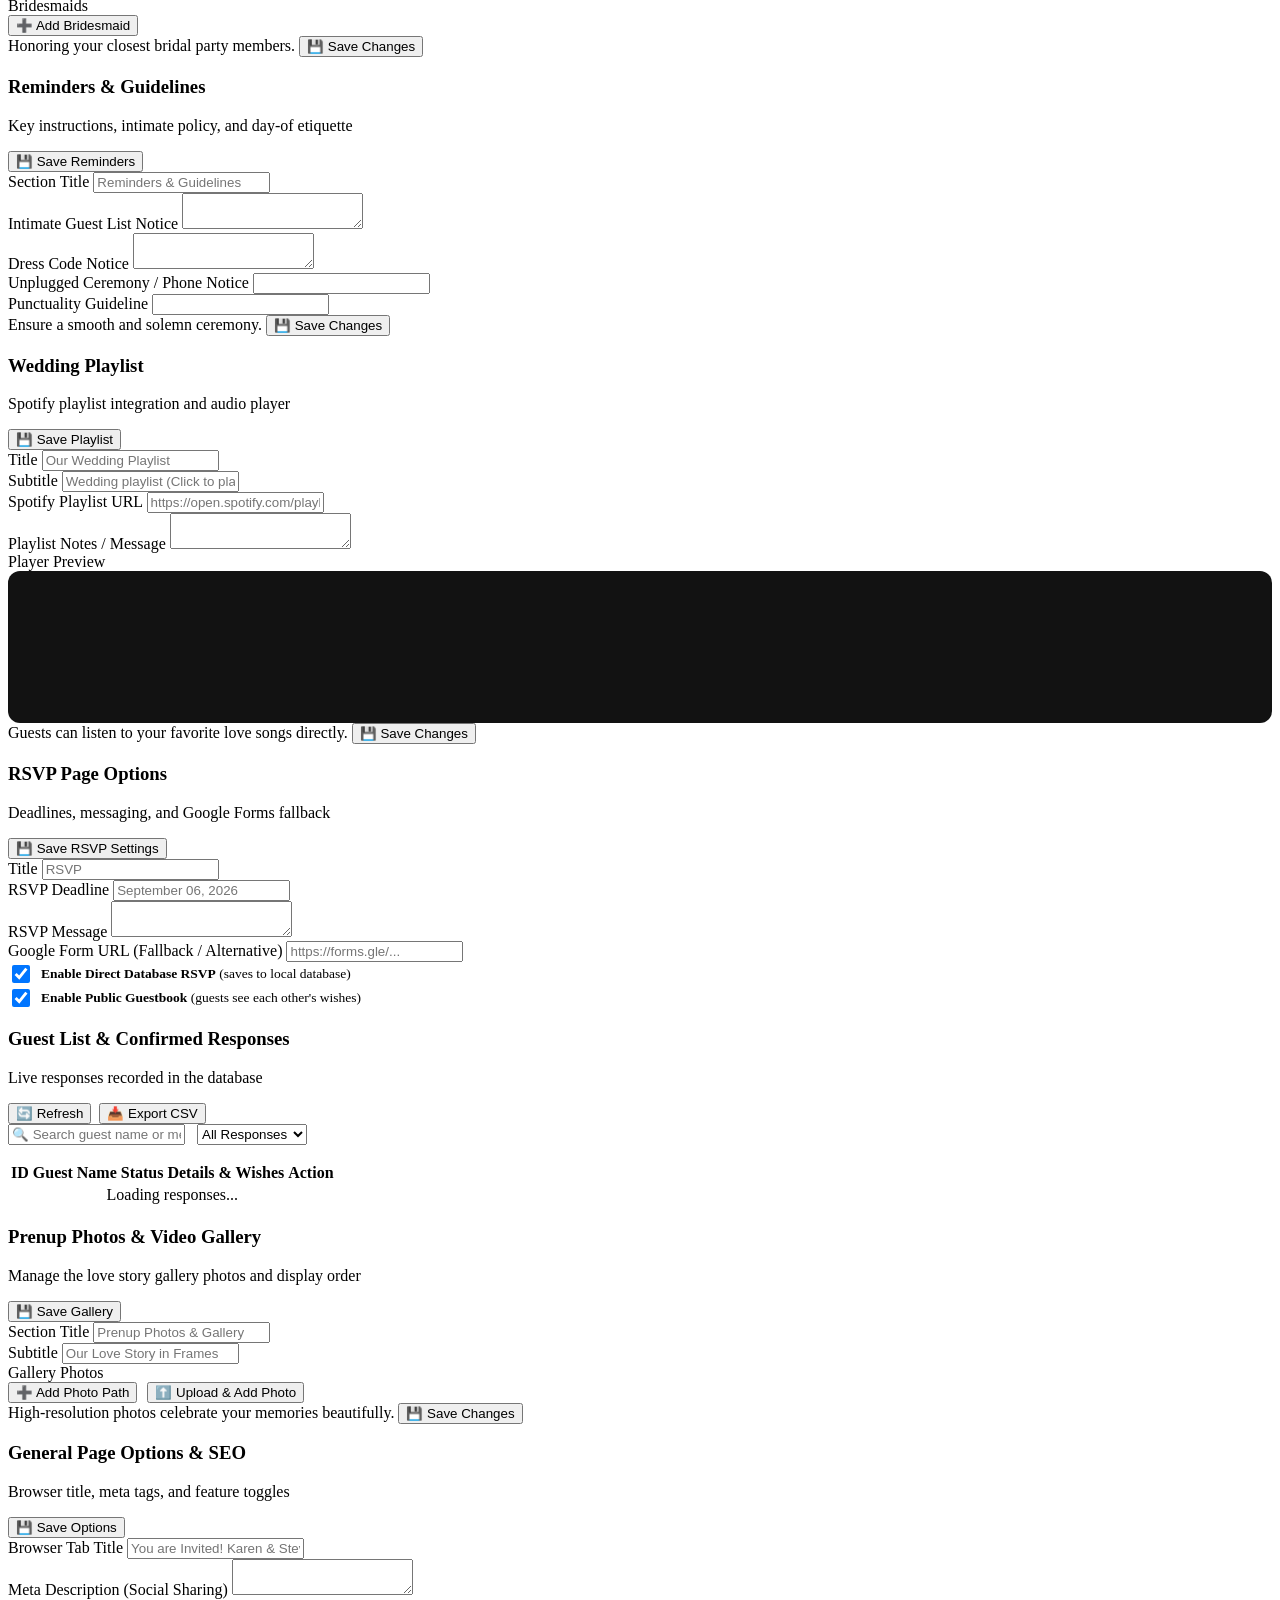
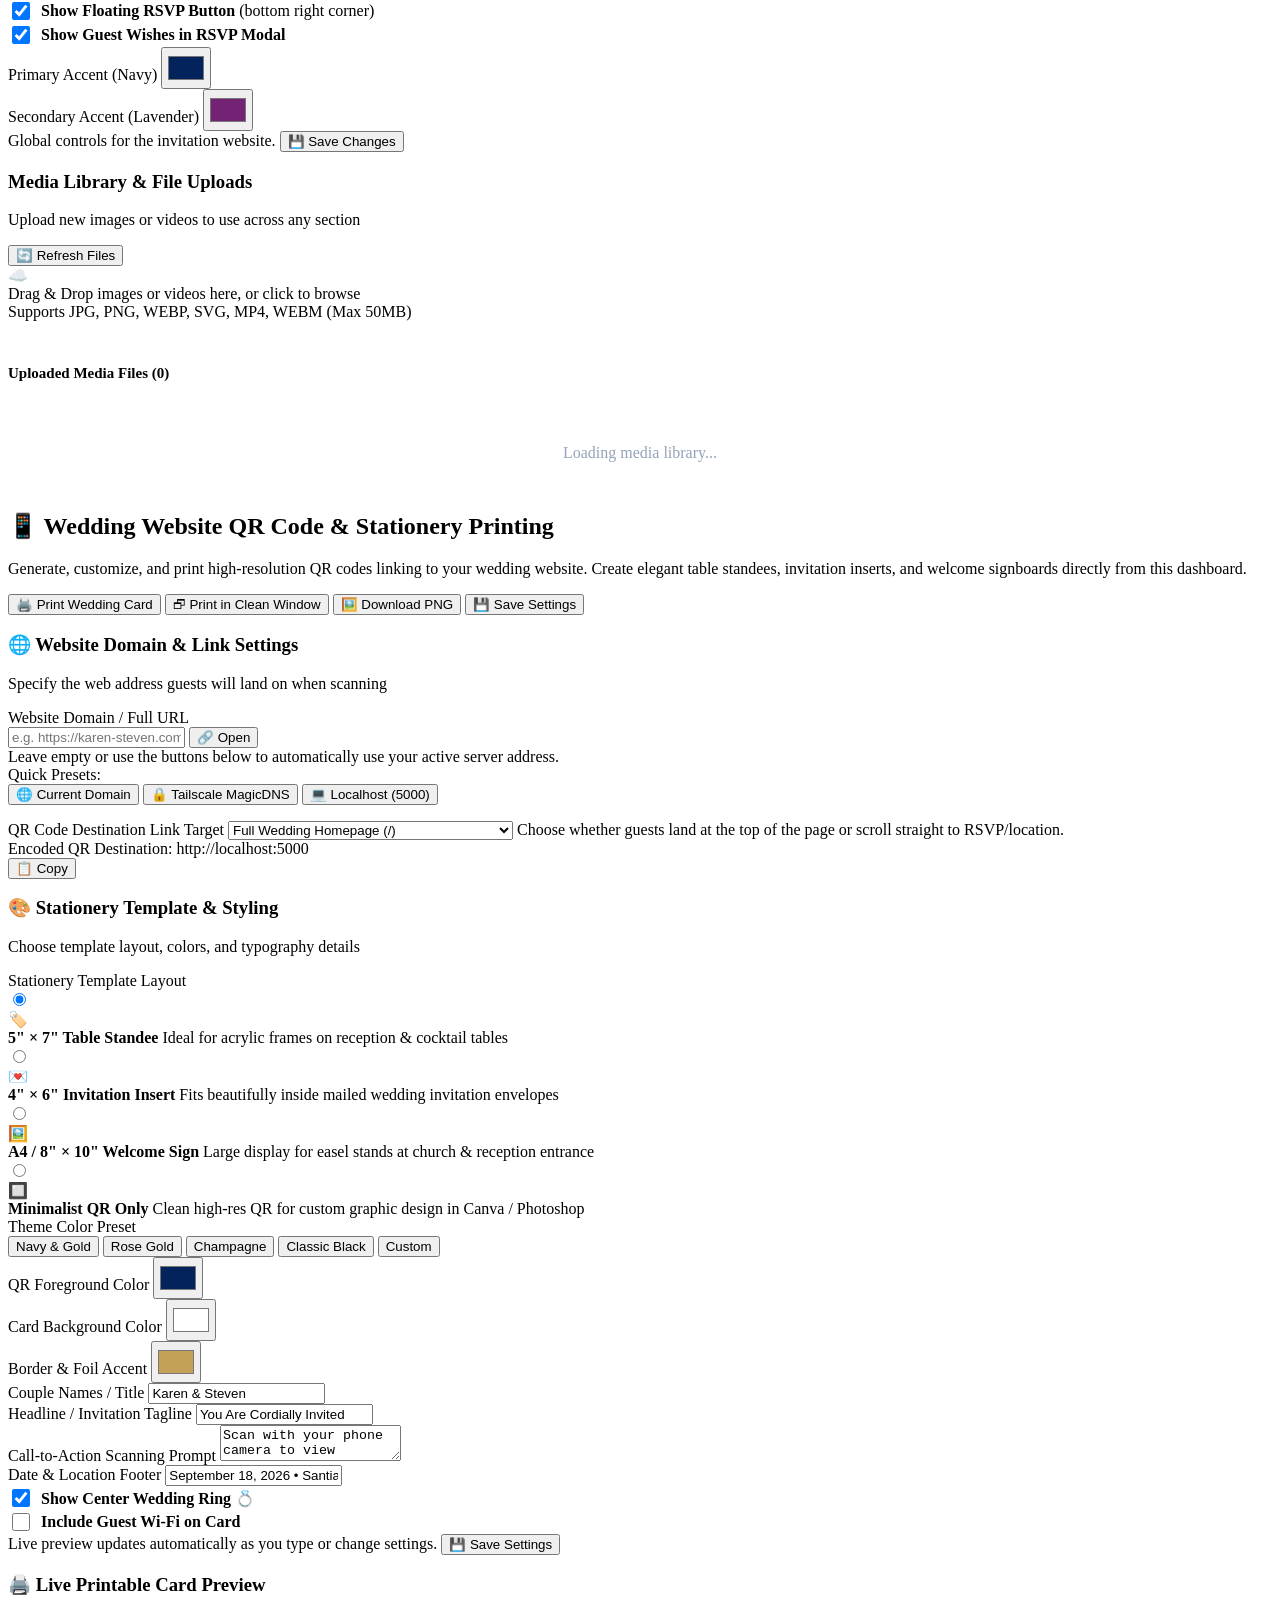
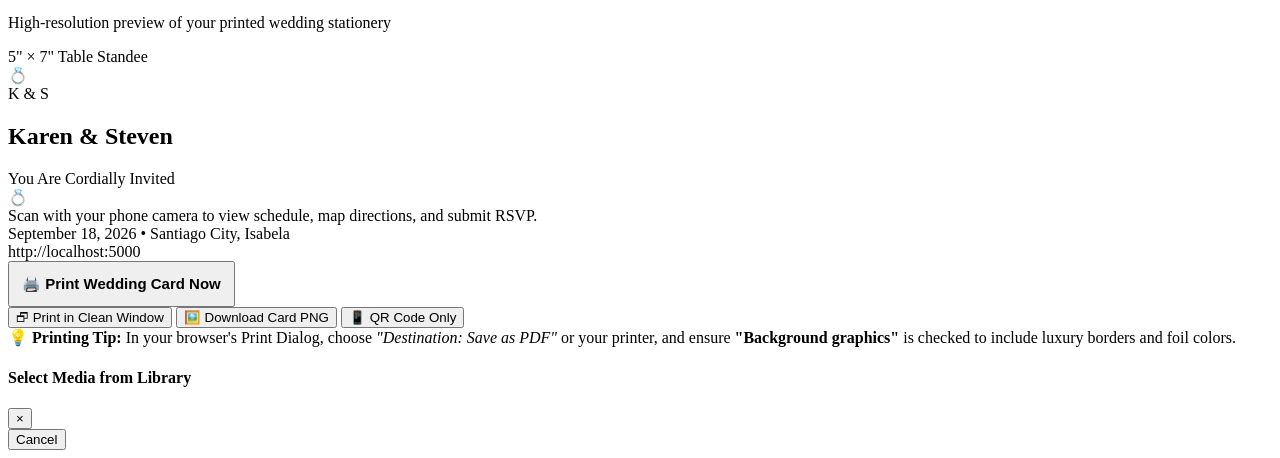
==== commit b598e99c: "feat(admin): add domain QR code generator, customizable wedding stationery templates, and direct pri" ====
--- a/frontend/admin/dashboard.html
+++ b/frontend/admin/dashboard.html
@@ -33,6 +33,10 @@
         <span class="nav-icon">📁</span>
         <span>Media Library</span>
         <span class="nav-badge" id="media-badge-count">0</span>
+      </button>
+      <button class="nav-item" data-target="qrcode">
+        <span class="nav-icon">📱</span>
+        <span>QR Code &amp; Print</span>
       </button>
 
       <div class="menu-category">Website Sections</div>
@@ -175,7 +179,43 @@
               <button class="btn btn-secondary" onclick="navigateToTab('playlist')">🎵 Playlist</button>
               <button class="btn btn-secondary" onclick="navigateToTab('rsvp')">💌 Manage RSVPs</button>
               <button class="btn btn-secondary" onclick="navigateToTab('prenup')">📷 Prenup Gallery</button>
+              <button class="btn btn-secondary" onclick="navigateToTab('qrcode')">📱 QR Code &amp; Print</button>
               <button class="btn btn-primary" onclick="navigateToTab('media')">⬆️ Upload Media</button>
+            </div>
+          </div>
+        </div>
+
+        <!-- Wedding Website QR Code Quick Card -->
+        <div class="card overview-qr-card">
+          <div class="card-header">
+            <div class="card-header-title">
+              <h3>📱 Wedding Website QR Code</h3>
+              <p>Domain QR code ready for printing on table standees and invitation inserts</p>
+            </div>
+            <div style="display: flex; gap: 8px;">
+              <button class="btn btn-secondary btn-sm" onclick="quickPrintWeddingCard()">🖨️ Quick Print</button>
+              <button class="btn btn-primary btn-sm" onclick="navigateToTab('qrcode')">🎨 Design &amp; Print &rarr;</button>
+            </div>
+          </div>
+          <div class="card-body">
+            <div class="overview-qr-flex">
+              <div class="overview-qr-thumb-box" id="overview-mini-qr">
+                <!-- Mini QR rendered via JS -->
+              </div>
+              <div class="overview-qr-info">
+                <h4 class="overview-qr-title">Karen &amp; Steven Wedding Website</h4>
+                <div class="overview-qr-domain-row">
+                  <span class="badge-label">Destination URL:</span>
+                  <code id="overview-qr-url-code">Loading URL...</code>
+                </div>
+                <p class="overview-qr-desc">
+                  This scannable QR code takes your guests straight to your wedding invitation website and RSVP page. You can customize colors, card styles (Table Standee 5"×7", Invitation Insert, Poster), and print directly from the dashboard.
+                </p>
+                <div class="overview-qr-actions">
+                  <button class="btn btn-outline btn-sm" onclick="navigateToTab('qrcode')">⚙️ Change Domain or Destination</button>
+                  <button class="btn btn-outline btn-sm" onclick="downloadQuickQrOnly()">⬇️ Download QR Image</button>
+                </div>
+              </div>
             </div>
           </div>
         </div>
@@ -857,6 +897,323 @@
         </div>
       </section>
 
+      <!-- PANEL: QR Code & Print -->
+      <section class="tab-panel" id="panel-qrcode">
+        <!-- Top Action Banner -->
+        <div class="qr-action-banner">
+          <div class="qr-banner-text">
+            <h2>📱 Wedding Website QR Code &amp; Stationery Printing</h2>
+            <p>Generate, customize, and print high-resolution QR codes linking to your wedding website. Create elegant table standees, invitation inserts, and welcome signboards directly from this dashboard.</p>
+          </div>
+          <div class="qr-banner-actions">
+            <button class="btn btn-primary" id="btn-print-banner">
+              <span>🖨️</span> Print Wedding Card
+            </button>
+            <button class="btn btn-secondary" id="btn-print-clean-win">
+              <span>🗗</span> Print in Clean Window
+            </button>
+            <button class="btn btn-secondary" id="btn-download-card-banner">
+              <span>🖼️</span> Download PNG
+            </button>
+            <button class="btn btn-primary save-section-btn" data-section="qr_code">
+              <span>💾</span> Save Settings
+            </button>
+          </div>
+        </div>
+
+        <div class="qr-dashboard-grid">
+          <!-- Left Column: Customization Controls -->
+          <div class="qr-controls-col">
+
+            <!-- Card 1: Domain & Link Settings -->
+            <div class="card">
+              <div class="card-header">
+                <div class="card-header-title">
+                  <h3>🌐 Website Domain &amp; Link Settings</h3>
+                  <p>Specify the web address guests will land on when scanning</p>
+                </div>
+              </div>
+              <div class="card-body">
+                <div class="form-group">
+                  <label class="form-label" for="qr_domain_url">Website Domain / Full URL</label>
+                  <div class="input-group-with-btn">
+                    <input type="text" id="qr_domain_url" class="form-control" placeholder="e.g. https://karen-steven.com or http://localhost:5000" />
+                    <button type="button" class="btn btn-secondary" id="qr-test-url-btn" title="Open this URL in a new browser tab">🔗 Open</button>
+                  </div>
+                  <span class="form-help">Leave empty or use the buttons below to automatically use your active server address.</span>
+                </div>
+
+                <!-- Domain Quick Presets -->
+                <div class="domain-presets-container">
+                  <span class="preset-label">Quick Presets:</span>
+                  <div class="preset-buttons">
+                    <button type="button" class="btn btn-sm btn-outline" id="preset-current-domain">🌐 Current Domain</button>
+                    <button type="button" class="btn btn-sm btn-outline" id="preset-tailscale-magic">🔒 Tailscale MagicDNS</button>
+                    <button type="button" class="btn btn-sm btn-outline" id="preset-localhost">💻 Localhost (5000)</button>
+                  </div>
+                </div>
+
+                <div class="form-group" style="margin-top: 16px;">
+                  <label class="form-label" for="qr_destination_page">QR Code Destination Link Target</label>
+                  <select id="qr_destination_page" class="form-control">
+                    <option value="">Full Wedding Homepage (/)</option>
+                    <option value="#rsvp">Direct to RSVP / Guestbook Section (/#rsvp)</option>
+                    <option value="#location">Ceremony &amp; Reception Venues (/#location)</option>
+                    <option value="#timeline">Timeline &amp; Schedule (/#timeline)</option>
+                    <option value="#dress_code">Dress Code Guidelines (/#dress_code)</option>
+                    <option value="#prenup">Prenup Photo Gallery (/#prenup)</option>
+                  </select>
+                  <span class="form-help">Choose whether guests land at the top of the page or scroll straight to RSVP/location.</span>
+                </div>
+
+                <div class="encoded-url-preview">
+                  <div class="encoded-info">
+                    <span class="encoded-label">Encoded QR Destination:</span>
+                    <span class="encoded-val" id="qr-encoded-url-display">http://localhost:5000</span>
+                  </div>
+                  <button type="button" class="btn btn-secondary btn-sm" id="qr-copy-url-btn" title="Copy to clipboard">📋 Copy</button>
+                </div>
+              </div>
+            </div>
+
+            <!-- Card 2: Stationery Template & Design -->
+            <div class="card">
+              <div class="card-header">
+                <div class="card-header-title">
+                  <h3>🎨 Stationery Template &amp; Styling</h3>
+                  <p>Choose template layout, colors, and typography details</p>
+                </div>
+              </div>
+              <div class="card-body">
+                <!-- Template Selection -->
+                <div class="form-group">
+                  <label class="form-label">Stationery Template Layout</label>
+                  <div class="template-selector-grid">
+                    <label class="template-option active" data-template="table_card">
+                      <input type="radio" name="qr_card_template" value="table_card" checked />
+                      <div class="template-icon">🏷️</div>
+                      <div class="template-info">
+                        <strong>5" &times; 7" Table Standee</strong>
+                        <span>Ideal for acrylic frames on reception &amp; cocktail tables</span>
+                      </div>
+                    </label>
+                    <label class="template-option" data-template="insert_card">
+                      <input type="radio" name="qr_card_template" value="insert_card" />
+                      <div class="template-icon">💌</div>
+                      <div class="template-info">
+                        <strong>4" &times; 6" Invitation Insert</strong>
+                        <span>Fits beautifully inside mailed wedding invitation envelopes</span>
+                      </div>
+                    </label>
+                    <label class="template-option" data-template="poster">
+                      <input type="radio" name="qr_card_template" value="poster" />
+                      <div class="template-icon">🖼️</div>
+                      <div class="template-info">
+                        <strong>A4 / 8" &times; 10" Welcome Sign</strong>
+                        <span>Large display for easel stands at church &amp; reception entrance</span>
+                      </div>
+                    </label>
+                    <label class="template-option" data-template="minimal_qr">
+                      <input type="radio" name="qr_card_template" value="minimal_qr" />
+                      <div class="template-icon">🔲</div>
+                      <div class="template-info">
+                        <strong>Minimalist QR Only</strong>
+                        <span>Clean high-res QR for custom graphic design in Canva / Photoshop</span>
+                      </div>
+                    </label>
+                  </div>
+                </div>
+
+                <!-- Theme Color Palette -->
+                <div class="form-group">
+                  <label class="form-label">Theme Color Preset</label>
+                  <div class="theme-preset-pills">
+                    <button type="button" class="theme-pill active" data-theme="navy_gold">
+                      <span class="swatch-circle" style="background: linear-gradient(135deg, #04225c 50%, #c5a059 50%);"></span>
+                      <span>Navy &amp; Gold</span>
+                    </button>
+                    <button type="button" class="theme-pill" data-theme="rose_gold">
+                      <span class="swatch-circle" style="background: linear-gradient(135deg, #b76e79 50%, #d8a48f 50%);"></span>
+                      <span>Rose Gold</span>
+                    </button>
+                    <button type="button" class="theme-pill" data-theme="champagne">
+                      <span class="swatch-circle" style="background: linear-gradient(135deg, #997327 50%, #e8d5a8 50%);"></span>
+                      <span>Champagne</span>
+                    </button>
+                    <button type="button" class="theme-pill" data-theme="classic_black">
+                      <span class="swatch-circle" style="background: #000000;"></span>
+                      <span>Classic Black</span>
+                    </button>
+                    <button type="button" class="theme-pill" data-theme="custom">
+                      <span class="swatch-circle" style="background: conic-gradient(red, yellow, green, cyan, blue, magenta, red);"></span>
+                      <span>Custom</span>
+                    </button>
+                  </div>
+                </div>
+
+                <!-- Custom Color Pickers -->
+                <div class="form-grid" id="custom-colors-container">
+                  <div class="form-group">
+                    <label class="form-label" for="qr_color">QR Foreground Color</label>
+                    <input type="color" id="qr_color" class="form-control" value="#04225c" style="height: 42px; padding: 4px;" />
+                  </div>
+                  <div class="form-group">
+                    <label class="form-label" for="qr_bg_color">Card Background Color</label>
+                    <input type="color" id="qr_bg_color" class="form-control" value="#ffffff" style="height: 42px; padding: 4px;" />
+                  </div>
+                  <div class="form-group">
+                    <label class="form-label" for="qr_accent_color">Border &amp; Foil Accent</label>
+                    <input type="color" id="qr_accent_color" class="form-control" value="#c5a059" style="height: 42px; padding: 4px;" />
+                  </div>
+                </div>
+
+                <!-- Card Content Details -->
+                <div class="form-group">
+                  <label class="form-label" for="qr_couple_names">Couple Names / Title</label>
+                  <input type="text" id="qr_couple_names" class="form-control" value="Karen &amp; Steven" />
+                </div>
+
+                <div class="form-group">
+                  <label class="form-label" for="qr_headline">Headline / Invitation Tagline</label>
+                  <input type="text" id="qr_headline" class="form-control" value="You Are Cordially Invited" />
+                </div>
+
+                <div class="form-group">
+                  <label class="form-label" for="qr_instructions">Call-to-Action Scanning Prompt</label>
+                  <textarea id="qr_instructions" class="form-control" rows="2">Scan with your phone camera to view schedule, map directions, and submit RSVP.</textarea>
+                </div>
+
+                <div class="form-group">
+                  <label class="form-label" for="qr_date_venue">Date &amp; Location Footer</label>
+                  <input type="text" id="qr_date_venue" class="form-control" value="September 18, 2026 &bull; Santiago City, Isabela" />
+                </div>
+
+                <!-- Center Monogram & Wi-Fi Toggles -->
+                <div class="form-grid">
+                  <div class="form-group">
+                    <label style="display: flex; align-items: center; gap: 8px; cursor: pointer;">
+                      <input type="checkbox" id="qr_show_monogram" checked style="accent-color: var(--primary); width: 18px; height: 18px;" />
+                      <span><strong>Show Center Wedding Ring 💍</strong></span>
+                    </label>
+                  </div>
+                  <div class="form-group">
+                    <label style="display: flex; align-items: center; gap: 8px; cursor: pointer;">
+                      <input type="checkbox" id="qr_show_wifi" style="accent-color: var(--primary); width: 18px; height: 18px;" />
+                      <span><strong>Include Guest Wi-Fi on Card</strong></span>
+                    </label>
+                  </div>
+                </div>
+
+                <div id="wifi-settings-container" style="display: none; background: var(--border-light); padding: 14px; border-radius: var(--radius-sm); margin-top: 10px;">
+                  <div class="form-grid">
+                    <div class="form-group" style="margin-bottom: 0;">
+                      <label class="form-label" for="qr_wifi_ssid">Wi-Fi Network Name (SSID)</label>
+                      <input type="text" id="qr_wifi_ssid" class="form-control" placeholder="Alleria_Guest_WiFi" />
+                    </div>
+                    <div class="form-group" style="margin-bottom: 0;">
+                      <label class="form-label" for="qr_wifi_password">Wi-Fi Password</label>
+                      <input type="text" id="qr_wifi_password" class="form-control" placeholder="weddingcelebration" />
+                    </div>
+                  </div>
+                </div>
+              </div>
+              <div class="card-footer">
+                <span class="form-help">Live preview updates automatically as you type or change settings.</span>
+                <button class="btn btn-primary save-section-btn" data-section="qr_code">💾 Save Settings</button>
+              </div>
+            </div>
+          </div>
+
+          <!-- Right Column: Live Printable Card Preview -->
+          <div class="qr-preview-col">
+            <div class="card sticky-preview-card">
+              <div class="card-header">
+                <div class="card-header-title">
+                  <h3>🖨️ Live Printable Card Preview</h3>
+                  <p>High-resolution preview of your printed wedding stationery</p>
+                </div>
+                <div class="preview-badge-status" id="preview-template-badge">5" &times; 7" Table Standee</div>
+              </div>
+              <div class="card-body preview-card-body">
+                
+                <!-- The Actual Printable Wedding Card Element -->
+                <div class="wedding-card-print-stage">
+                  <div class="wedding-qr-printable-card" id="printable-wedding-card">
+                    <div class="card-corner-flourish top-left"></div>
+                    <div class="card-corner-flourish top-right"></div>
+                    <div class="card-corner-flourish bottom-left"></div>
+                    <div class="card-corner-flourish bottom-right"></div>
+
+                    <div class="card-inner-frame">
+                      <!-- Top Crest / Monogram -->
+                      <div class="card-crest">
+                        <div class="crest-icon-box">
+                          <span class="crest-rings">💍</span>
+                        </div>
+                        <div class="crest-monogram">K &amp; S</div>
+                      </div>
+
+                      <!-- Couple Names -->
+                      <h2 class="card-couple-names" id="preview-couple-names">Karen &amp; Steven</h2>
+                      <div class="card-sub-rule"></div>
+                      <div class="card-headline-text" id="preview-headline">You Are Cordially Invited</div>
+
+                      <!-- QR Code Container -->
+                      <div class="card-qr-box">
+                        <div id="live-qr-code-element" class="qr-canvas-holder"></div>
+                        <div class="qr-center-badge" id="preview-center-badge">💍</div>
+                      </div>
+
+                      <!-- Call to Action Prompt -->
+                      <div class="card-instruction-text" id="preview-instructions">
+                        Scan with your phone camera to view schedule, map directions, and submit RSVP.
+                      </div>
+
+                      <!-- Wi-Fi Box (optional) -->
+                      <div class="card-wifi-box" id="preview-wifi-box" style="display: none;">
+                        <div class="wifi-icon">📶</div>
+                        <div>
+                          <div class="wifi-label">GUEST WI-FI</div>
+                          <div class="wifi-credentials" id="preview-wifi-creds">Network: <strong>Alleria_Guest_WiFi</strong> &bull; Pass: <strong>weddingcelebration</strong></div>
+                        </div>
+                      </div>
+
+                      <!-- Footer Date & Venue -->
+                      <div class="card-footer-info">
+                        <div class="card-date-venue" id="preview-date-venue">September 18, 2026 &bull; Santiago City, Isabela</div>
+                        <div class="card-domain-slug" id="preview-domain-slug">http://localhost:5000</div>
+                      </div>
+                    </div>
+                  </div>
+                </div>
+
+                <!-- Print & Export Action Toolbar -->
+                <div class="preview-actions-toolbar">
+                  <button class="btn btn-primary btn-block" id="btn-print-direct" style="padding: 12px; font-size: 15px; font-weight: 700;">
+                    <span>🖨️</span> Print Wedding Card Now
+                  </button>
+                  <div class="btn-group-row">
+                    <button class="btn btn-secondary" id="btn-open-print-win">
+                      <span>🗗</span> Print in Clean Window
+                    </button>
+                    <button class="btn btn-secondary" id="btn-download-card-png">
+                      <span>🖼️</span> Download Card PNG
+                    </button>
+                    <button class="btn btn-secondary" id="btn-download-qr-only">
+                      <span>📱</span> QR Code Only
+                    </button>
+                  </div>
+                  <div class="print-tip-box">
+                    💡 <strong>Printing Tip:</strong> In your browser's Print Dialog, choose <em>"Destination: Save as PDF"</em> or your printer, and ensure <strong>"Background graphics"</strong> is checked to include luxury borders and foil colors.
+                  </div>
+                </div>
+
+              </div>
+            </div>
+          </div>
+        </div>
+      </section>
+
     </main>
   </div>
 
@@ -879,6 +1236,7 @@
   <!-- Toast Notification Container -->
   <div class="toast-container" id="toast-container"></div>
 
+  <script src="/admin/qrcode.min.js"></script>
   <script src="/admin/dashboard.js"></script>
 </body>
 </html>
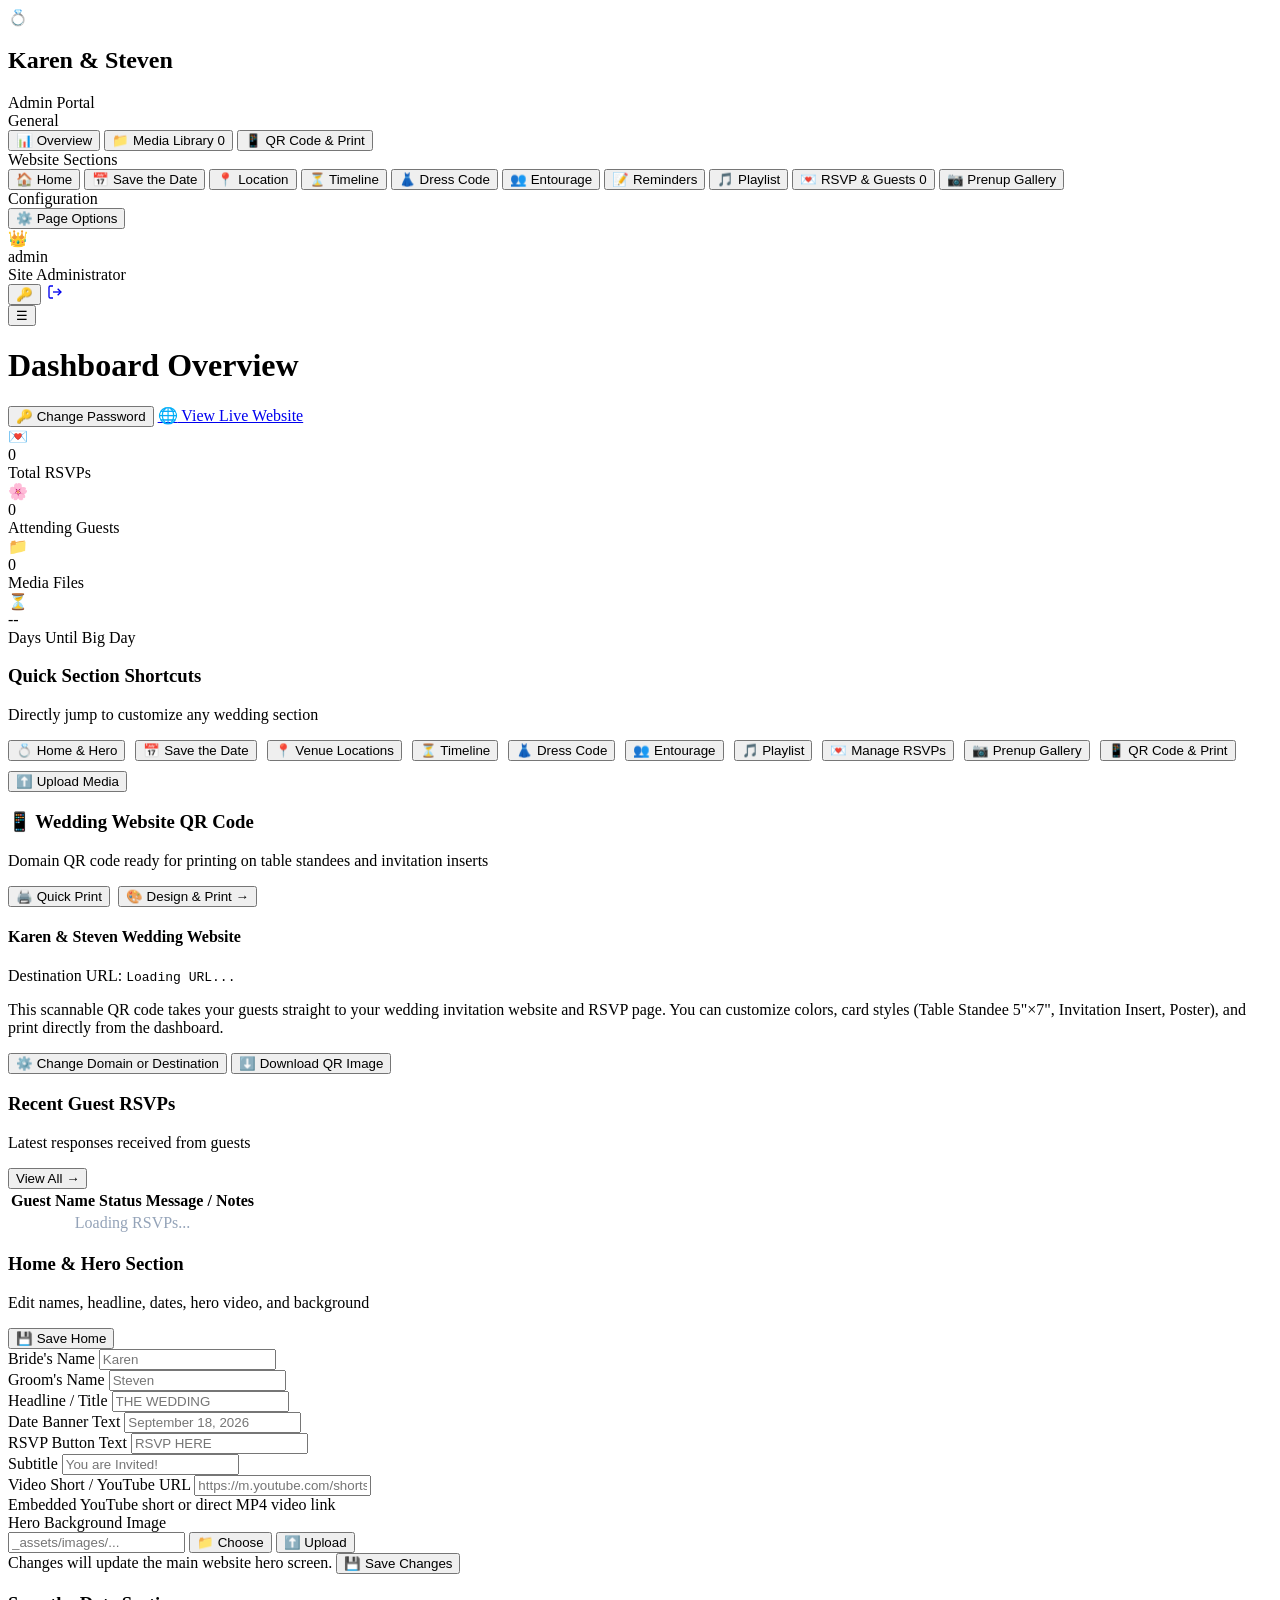
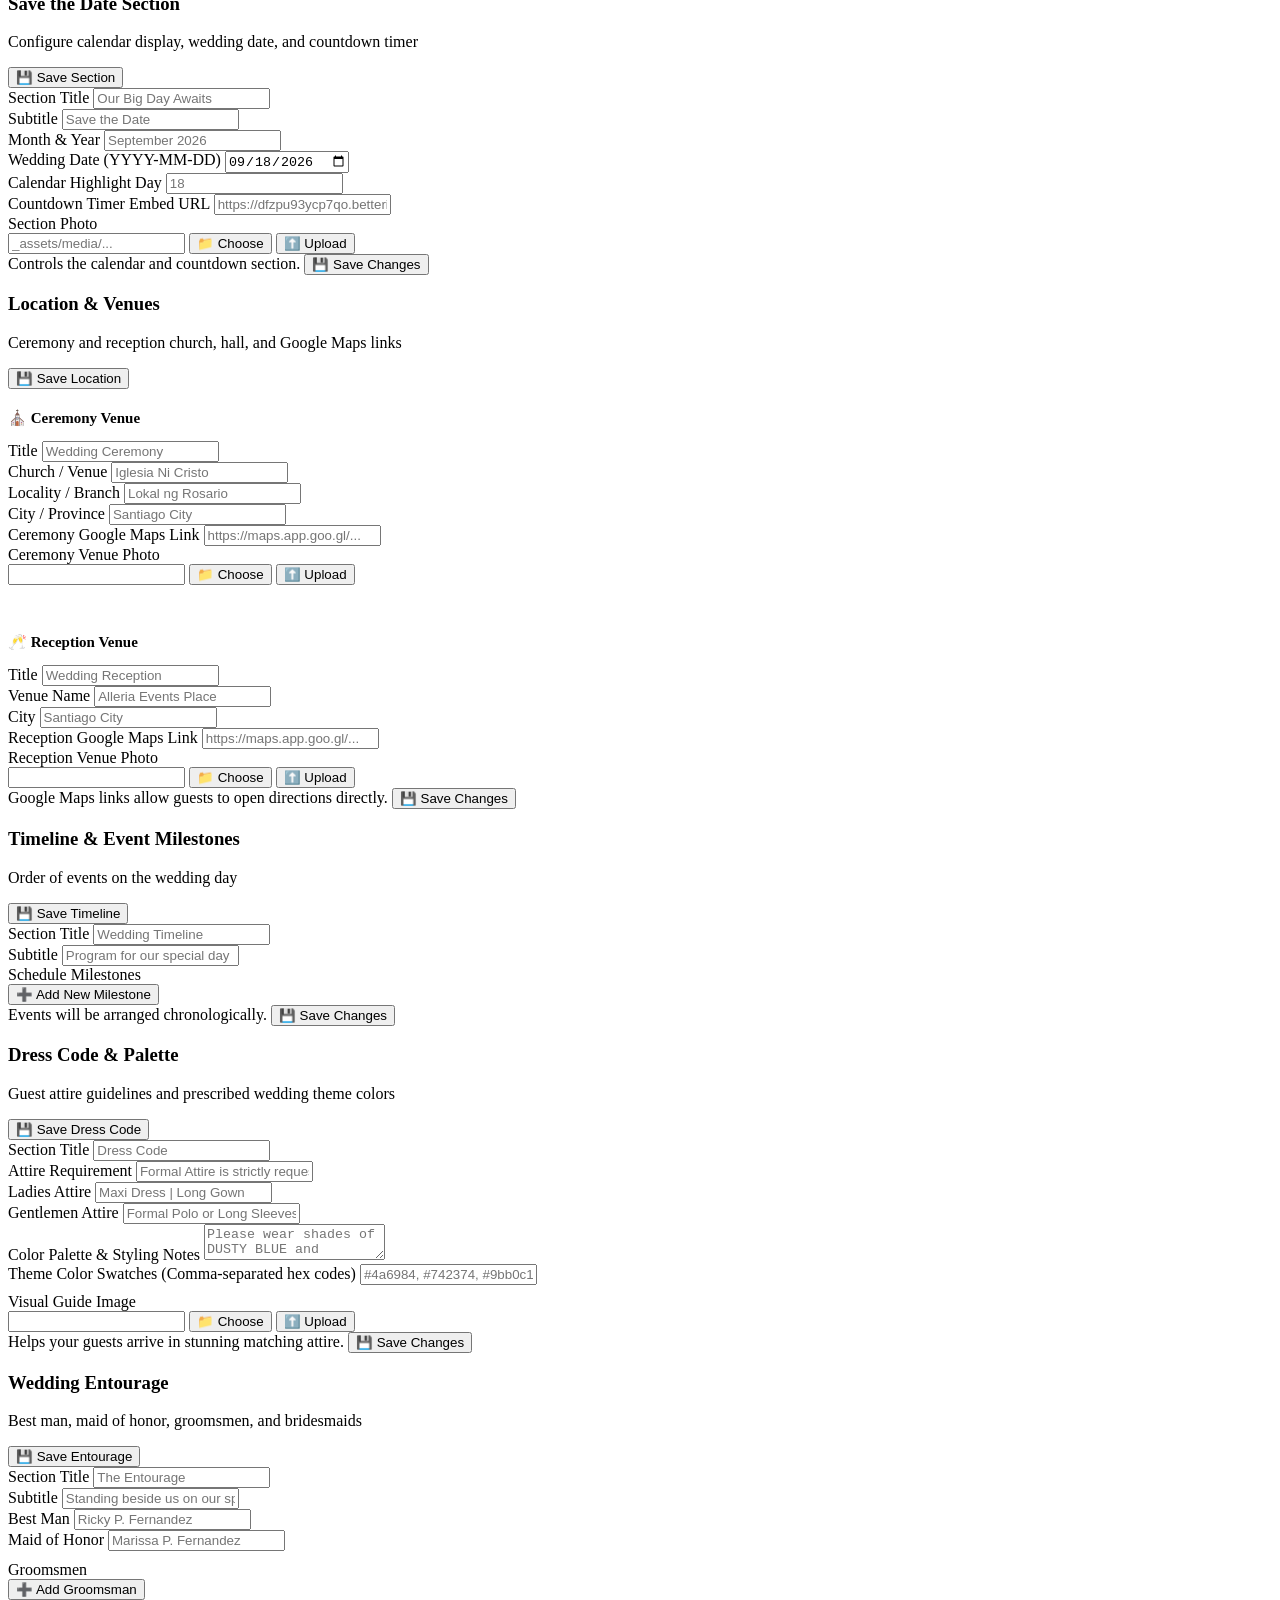
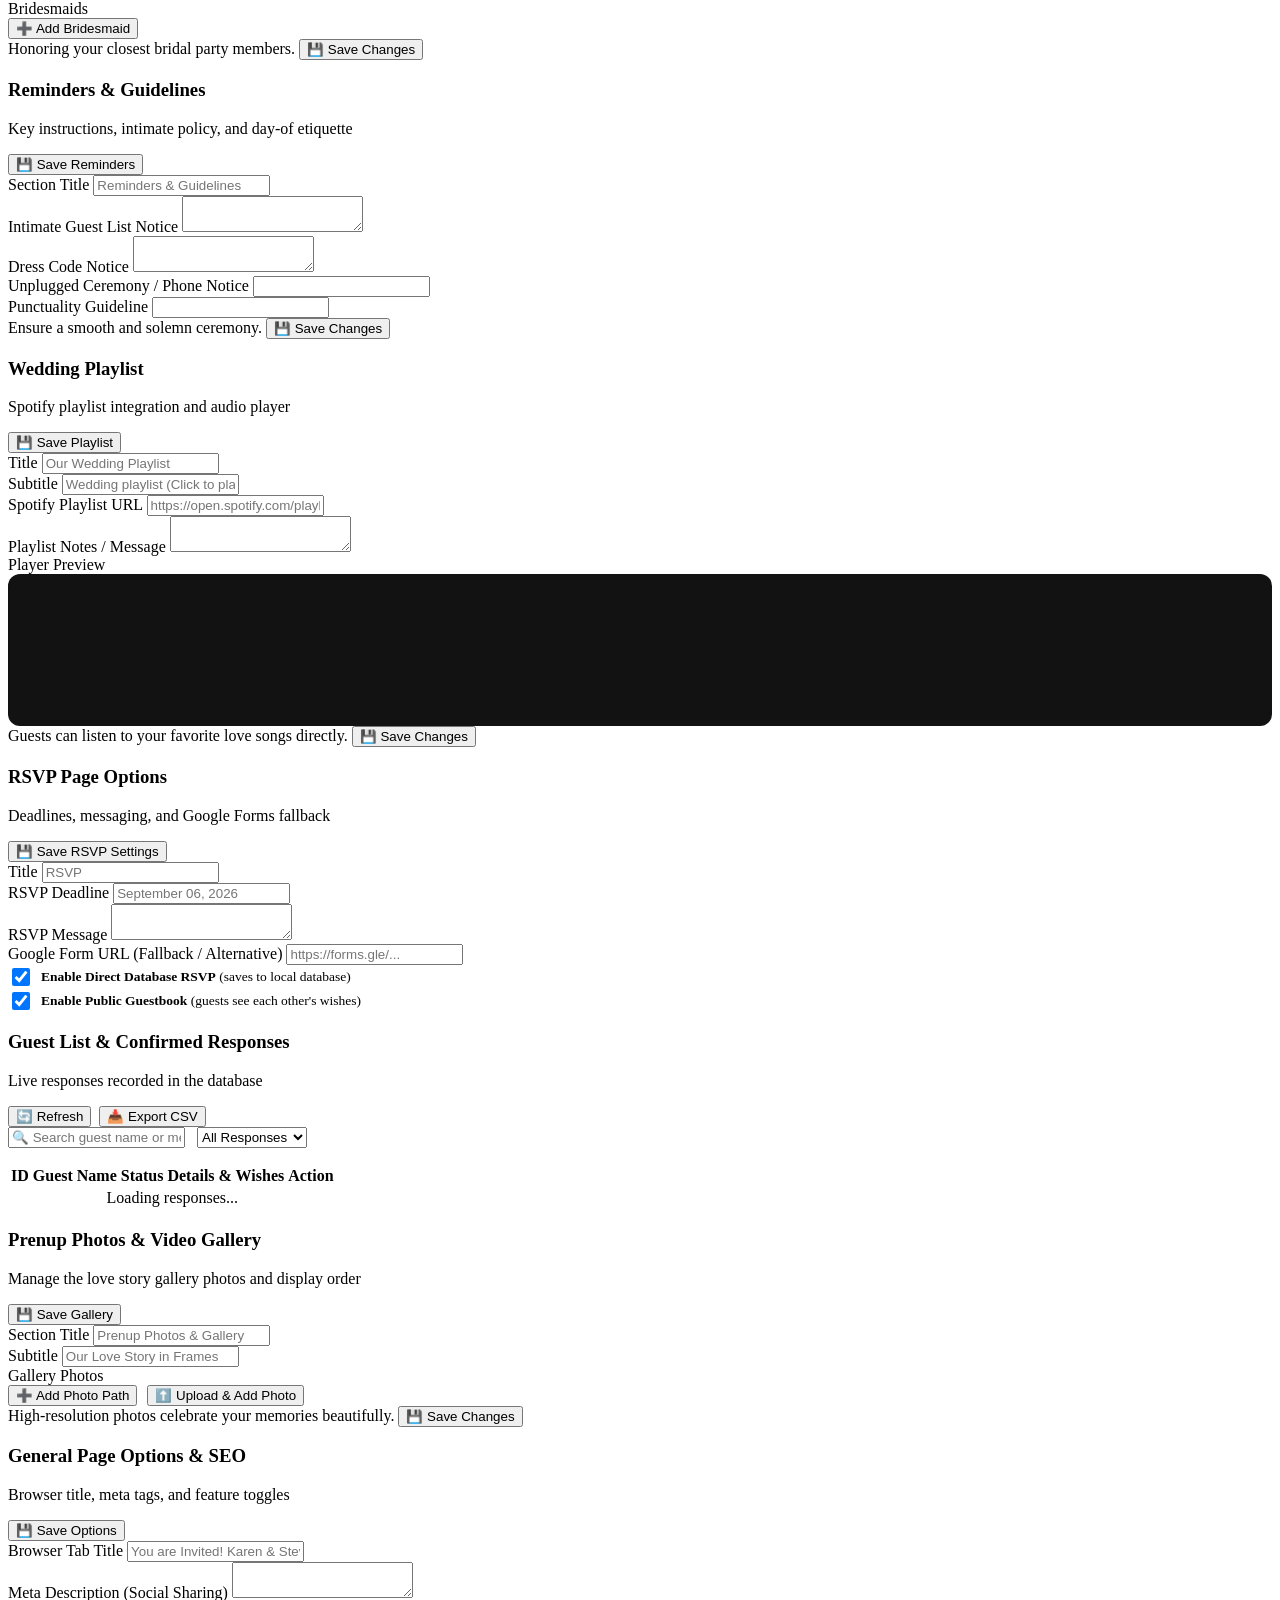
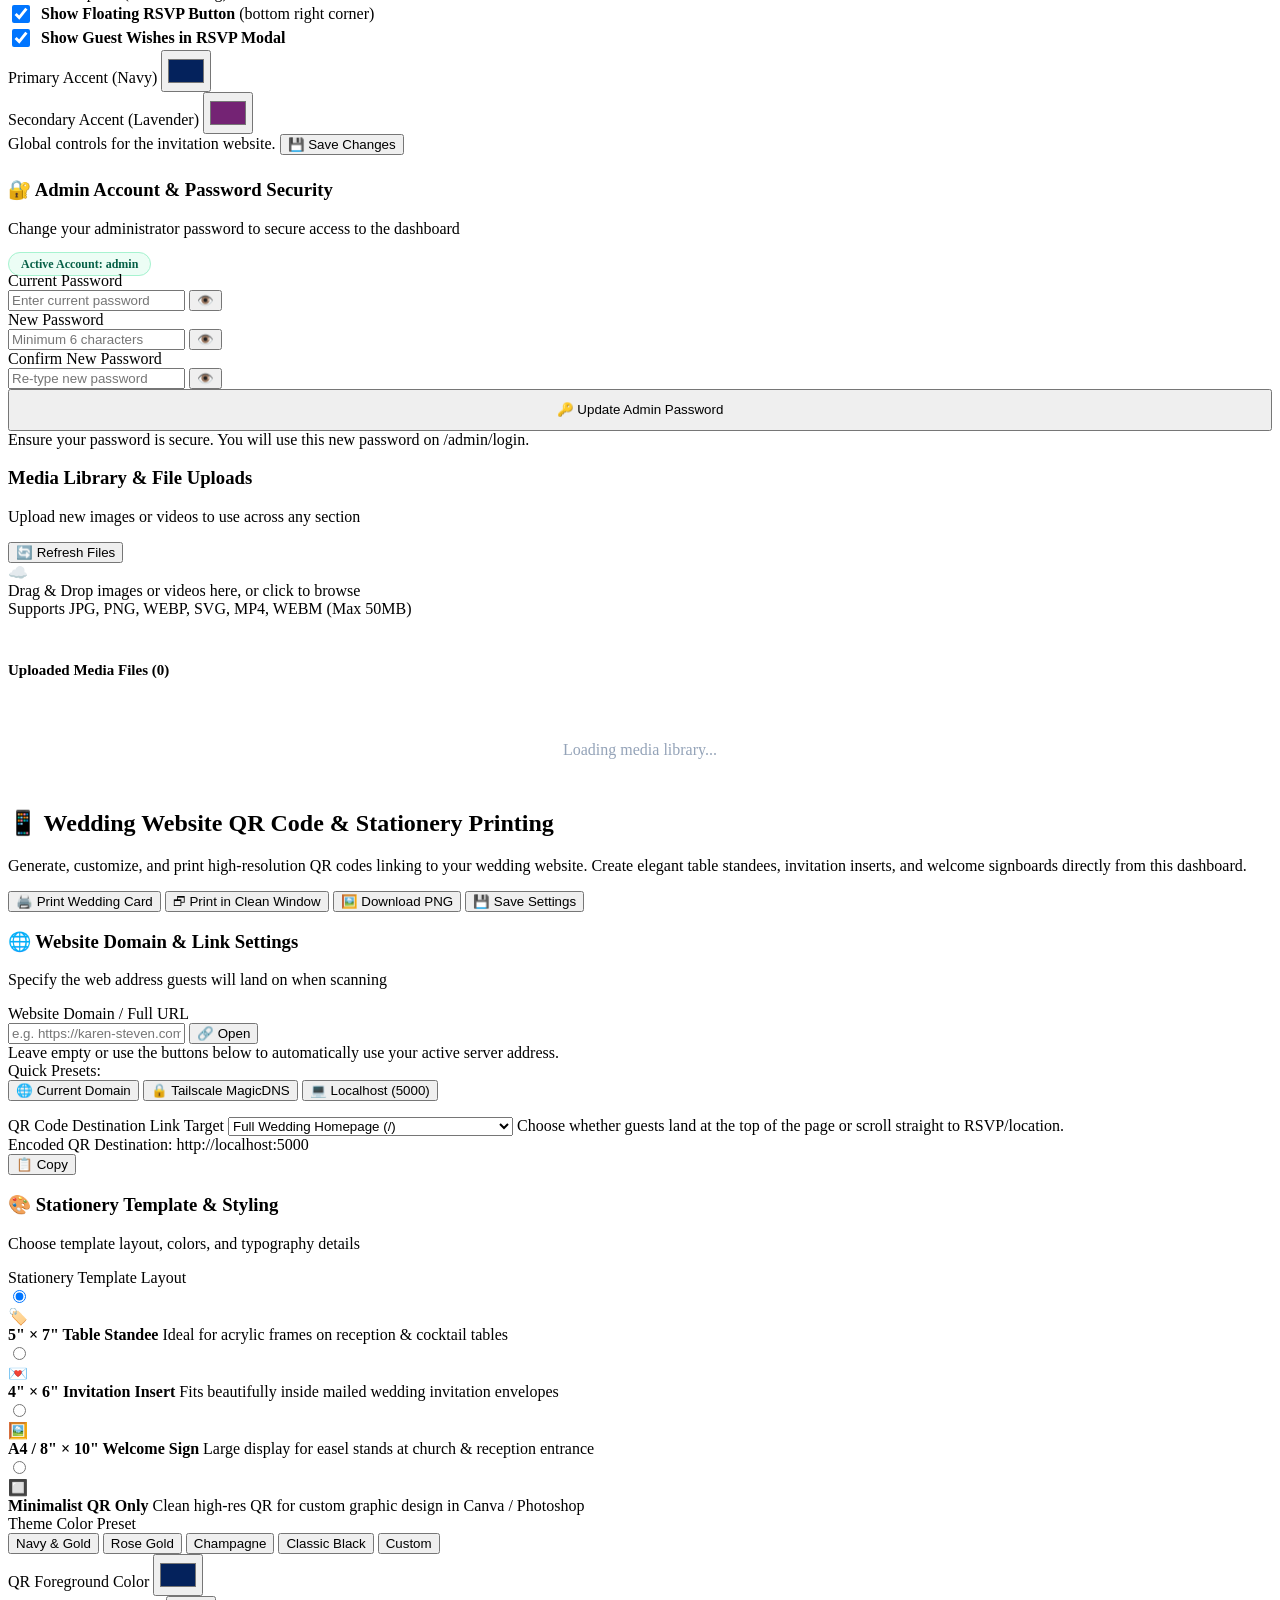
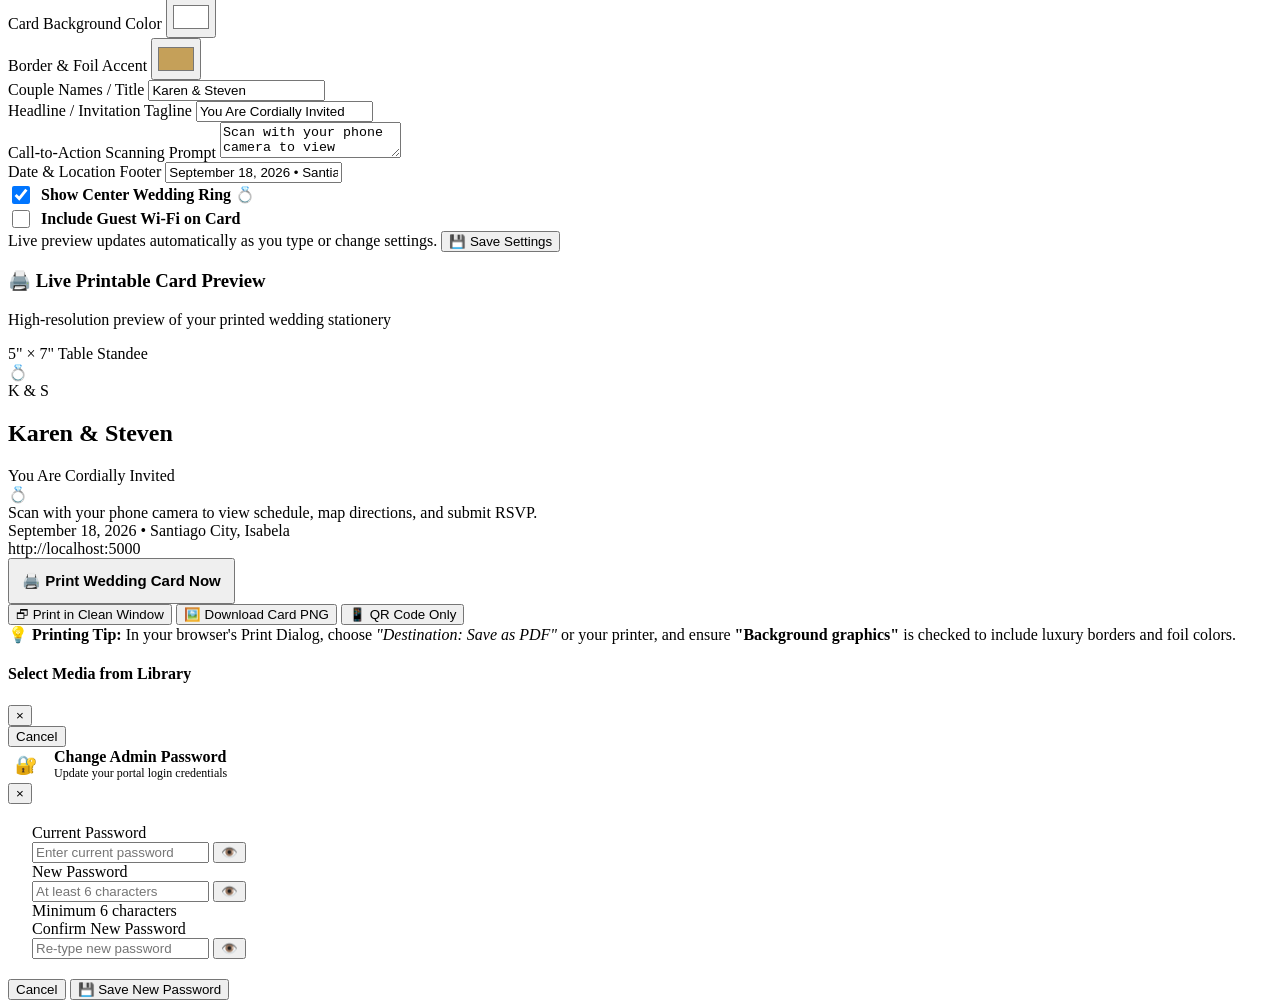
==== commit 1a19b2d1: "feat(admin): add admin change password feature with modal, page options card, and strength validatio" ====
--- a/frontend/admin/dashboard.html
+++ b/frontend/admin/dashboard.html
@@ -90,20 +90,25 @@
     </nav>
 
     <div class="sidebar-footer">
-      <div class="admin-profile">
+      <div class="admin-profile" id="sidebar-admin-profile" style="cursor: pointer;" title="Admin Profile & Settings">
         <div class="admin-avatar">👑</div>
         <div>
           <div class="admin-name" id="admin-display-name">admin</div>
           <div class="admin-role">Site Administrator</div>
         </div>
       </div>
-      <a href="/admin/logout" class="logout-btn" title="Log Out">
-        <svg width="16" height="16" viewBox="0 0 24 24" fill="none" stroke="currentColor" stroke-width="2">
-          <path d="M9 21H5a2 2 0 0 1-2-2V5a2 2 0 0 1 2-2h4"></path>
-          <polyline points="16 17 21 12 16 7"></polyline>
-          <line x1="21" y1="12" x2="9" y2="12"></line>
-        </svg>
-      </a>
+      <div style="display: flex; align-items: center; gap: 6px;">
+        <button type="button" class="change-pwd-icon-btn" id="sidebar-change-pwd-btn" title="Change Admin Password">
+          🔑
+        </button>
+        <a href="/admin/logout" class="logout-btn" title="Log Out">
+          <svg width="16" height="16" viewBox="0 0 24 24" fill="none" stroke="currentColor" stroke-width="2">
+            <path d="M9 21H5a2 2 0 0 1-2-2V5a2 2 0 0 1 2-2h4"></path>
+            <polyline points="16 17 21 12 16 7"></polyline>
+            <line x1="21" y1="12" x2="9" y2="12"></line>
+          </svg>
+        </a>
+      </div>
     </div>
   </aside>
 
@@ -116,6 +121,9 @@
         <h1 class="page-title" id="current-panel-title">Dashboard Overview</h1>
       </div>
       <div class="topbar-right">
+        <button type="button" class="btn btn-secondary btn-sm" id="topbar-change-pwd-btn">
+          <span>🔑</span> Change Password
+        </button>
         <a href="/" target="_blank" class="btn btn-secondary btn-sm">
           <span>🌐</span> View Live Website
         </a>
@@ -853,6 +861,56 @@
           <div class="card-footer">
             <span class="form-help">Global controls for the invitation website.</span>
             <button class="btn btn-primary save-section-btn" data-section="page_options">💾 Save Changes</button>
+          </div>
+        </div>
+
+        <!-- Admin Account & Security Card -->
+        <div class="card" style="margin-top: 24px;">
+          <div class="card-header">
+            <div class="card-header-title">
+              <h3>🔐 Admin Account &amp; Password Security</h3>
+              <p>Change your administrator password to secure access to the dashboard</p>
+            </div>
+            <span class="badge-status-pill" style="background: #ecfdf5; color: #065f46; font-size: 12px; font-weight: 600; padding: 4px 12px; border-radius: 999px; border: 1px solid #a7f3d0;">Active Account: <strong>admin</strong></span>
+          </div>
+          <div class="card-body">
+            <form id="change-pwd-page-form" onsubmit="return false;">
+              <div class="form-grid">
+                <div class="form-group">
+                  <label class="form-label" for="page_current_password">Current Password</label>
+                  <div class="pwd-input-wrap">
+                    <input type="password" id="page_current_password" class="form-control" placeholder="Enter current password" autocomplete="current-password" />
+                    <button type="button" class="toggle-pwd-btn" data-target="page_current_password" title="Toggle visibility">👁️</button>
+                  </div>
+                </div>
+                <div class="form-group">
+                  <label class="form-label" for="page_new_password">New Password</label>
+                  <div class="pwd-input-wrap">
+                    <input type="password" id="page_new_password" class="form-control" placeholder="Minimum 6 characters" autocomplete="new-password" />
+                    <button type="button" class="toggle-pwd-btn" data-target="page_new_password" title="Toggle visibility">👁️</button>
+                  </div>
+                </div>
+              </div>
+
+              <div class="form-grid">
+                <div class="form-group">
+                  <label class="form-label" for="page_confirm_password">Confirm New Password</label>
+                  <div class="pwd-input-wrap">
+                    <input type="password" id="page_confirm_password" class="form-control" placeholder="Re-type new password" autocomplete="new-password" />
+                    <button type="button" class="toggle-pwd-btn" data-target="page_confirm_password" title="Toggle visibility">👁️</button>
+                  </div>
+                  <div class="pwd-match-indicator" id="page-pwd-match-indicator"></div>
+                </div>
+                <div class="form-group" style="display: flex; flex-direction: column; justify-content: flex-end;">
+                  <button type="button" class="btn btn-primary" id="btn-save-pwd-page" style="height: 42px;">
+                    <span>🔑</span> Update Admin Password
+                  </button>
+                </div>
+              </div>
+            </form>
+          </div>
+          <div class="card-footer">
+            <span class="form-help">Ensure your password is secure. You will use this new password on /admin/login.</span>
           </div>
         </div>
       </section>
@@ -1233,6 +1291,60 @@
     </div>
   </div>
 
+  <!-- Change Password Modal -->
+  <div class="modal-backdrop" id="change-pwd-modal">
+    <div class="modal-dialog" style="max-width: 460px;">
+      <div class="modal-header">
+        <div style="display: flex; align-items: center; gap: 10px;">
+          <div style="width: 36px; height: 36px; background: var(--primary-light); color: var(--primary); border-radius: 10px; display: flex; align-items: center; justify-content: center; font-size: 18px;">🔐</div>
+          <div>
+            <h4 style="margin: 0; font-size: 16px; font-weight: 700;">Change Admin Password</h4>
+            <p style="margin: 0; font-size: 12px; color: var(--text-muted);">Update your portal login credentials</p>
+          </div>
+        </div>
+        <button type="button" class="btn btn-secondary btn-sm" id="close-change-pwd-modal-btn">&times;</button>
+      </div>
+      <form id="change-pwd-modal-form" onsubmit="return false;">
+        <div class="modal-body" style="padding: 20px 24px;">
+          <div class="form-group">
+            <label class="form-label" for="modal_current_password">Current Password</label>
+            <div class="pwd-input-wrap">
+              <input type="password" id="modal_current_password" class="form-control" required placeholder="Enter current password" autocomplete="current-password" />
+              <button type="button" class="toggle-pwd-btn" data-target="modal_current_password" title="Toggle visibility">👁️</button>
+            </div>
+          </div>
+
+          <div class="form-group">
+            <label class="form-label" for="modal_new_password">New Password</label>
+            <div class="pwd-input-wrap">
+              <input type="password" id="modal_new_password" class="form-control" required minlength="6" placeholder="At least 6 characters" autocomplete="new-password" />
+              <button type="button" class="toggle-pwd-btn" data-target="modal_new_password" title="Toggle visibility">👁️</button>
+            </div>
+            <div class="pwd-strength-bar" id="modal-pwd-strength-bar">
+              <div class="pwd-strength-fill" id="modal-pwd-strength-fill"></div>
+            </div>
+            <span class="pwd-hint-text" id="modal-pwd-hint">Minimum 6 characters</span>
+          </div>
+
+          <div class="form-group" style="margin-bottom: 0;">
+            <label class="form-label" for="modal_confirm_password">Confirm New Password</label>
+            <div class="pwd-input-wrap">
+              <input type="password" id="modal_confirm_password" class="form-control" required minlength="6" placeholder="Re-type new password" autocomplete="new-password" />
+              <button type="button" class="toggle-pwd-btn" data-target="modal_confirm_password" title="Toggle visibility">👁️</button>
+            </div>
+            <div class="pwd-match-indicator" id="modal-pwd-match-indicator"></div>
+          </div>
+        </div>
+        <div class="modal-footer">
+          <button type="button" class="btn btn-secondary" id="cancel-change-pwd-modal-btn">Cancel</button>
+          <button type="button" class="btn btn-primary" id="submit-change-pwd-modal-btn">
+            <span>💾</span> Save New Password
+          </button>
+        </div>
+      </form>
+    </div>
+  </div>
+
   <!-- Toast Notification Container -->
   <div class="toast-container" id="toast-container"></div>
 
